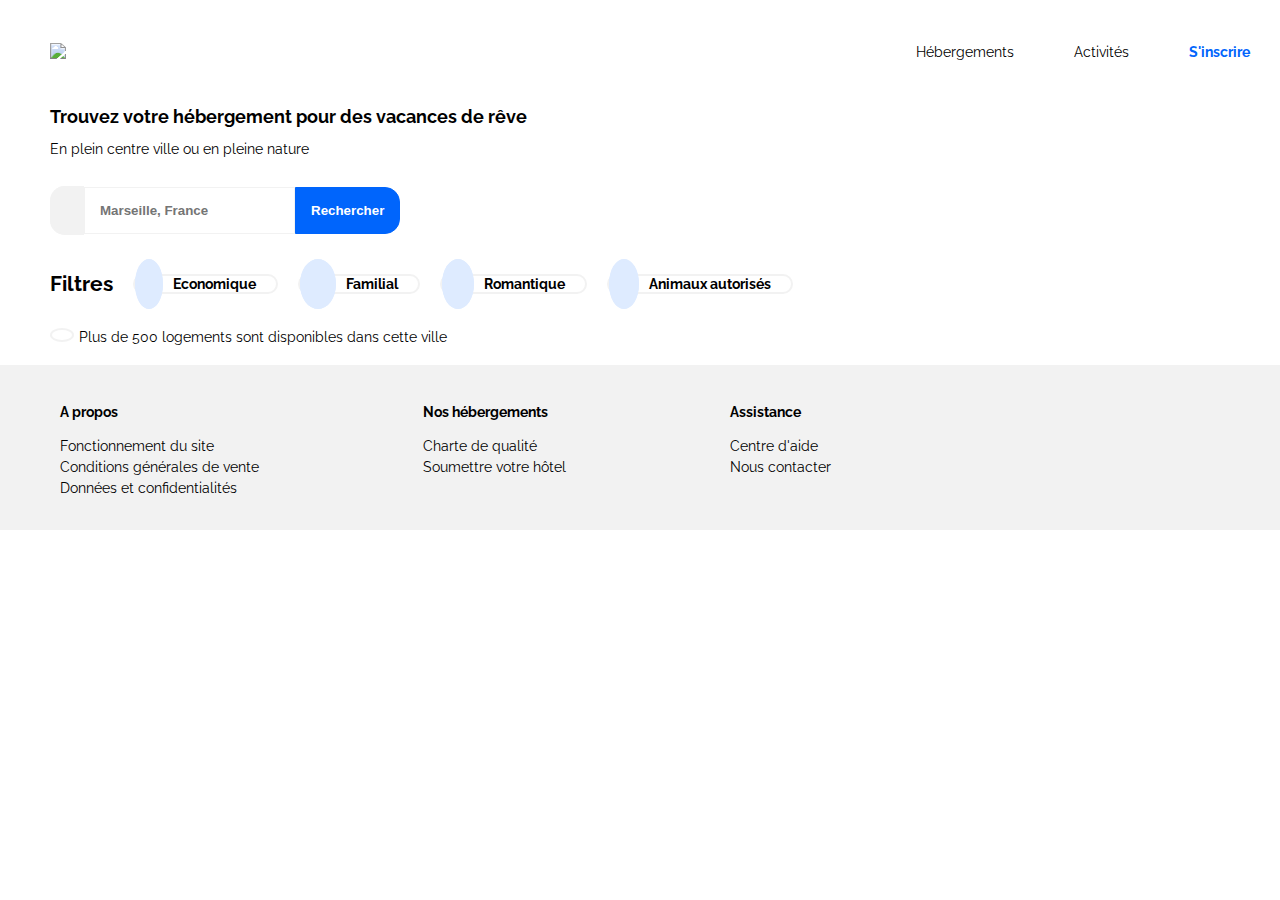
==== index.html @ f11d85f3 "Modification suite à mentorat" ====
<!DOCTYPE html>
<html lang="fr">
    <head>
        <meta charset="utf-8" />
        <link rel="stylesheet" href="./css/styles.css">
        <script src="https://kit.fontawesome.com/7399728304.js" crossorigin="anonymous"></script>
        <title>Reservia</title>
    </head>

    <body>
        <!---------- HEADER ----------->
        <header id="header">
            <!---------- Logo ---------->
            <div id="logo">
                <img src="images/logo/Reservia.svg" alt"logoReservia" title"Reservia"></img>
            </div>
            <!---------- Menu ---------->
                <nav id="menu">
                    <ul>
                        <li><a href="#hebergements">Hébergements</a></li>
                        <li><a href="#activites">Activités</a></li>
                    </ul>
                </nav>
            <!---------- Inscription ---------->
            <div id="inscription">
                <a href="#">S'inscrire</a>
            </div>
        </header>
        <!-------- Titre -------->
        <section class="titre">
            <h1>Trouvez votre hébergement pour des vacances de rêve</h1>
            <p>En plein centre ville ou en pleine nature</p>
            <!-------- Recherche -------->
            <form method="POST" action="#" id="recherche">
                <i class="fas fa-map-marker-alt"></i><input type="search" class="search" placeholder="Marseille, France"><button type="submit" class="buttonsearch">Rechercher</button><button type="submit" class="iconsearch"><i class="fas fa-search"></i></button>
            </form>
        </section>
        <section class="filtres">
            <h2>Filtres</h2>
            <div class="filtre-name"><a href="#"><i class="fas fa-money-bill-wave"></i>Economique</a></div>
            <div class="filtre-name"><a href="#"><i class="fas fa-child"></i>Familial</a></div>
            <div class="filtre-name"><a href="#"><i class="fas fa-heart"></i>Romantique</a></div>
            <div class="filtre-name"><a href="#"><i class="fas fa-dog"></i>Animaux autorisés</a></div>
            <!--
            <button type="submit" class="filtre-name"><i class="fas fa-money-bill-wave"></i>Economique</button>
            <button type="submit" class="filtre-name"><i class="fas fa-child"></i>Familial</button>
            <button type="submit" class="filtre-name"><i class="fas fa-heart"></i>Romantique</button>
            <button type="submit" class="filtre-name"><i class="fas fa-dog"></i>Animaux autorisés</button>
            -->
        </section>
        <section class="info">
            <p><i class="fas fa-info"></i>Plus de 500 logements sont disponibles dans cette ville</p>
        </section>
        <!---------- MAIN ----------->
        <main>
            <!--<section id="section-herbegements">
                <article class="hergements-marseille">
                    <h1>Hébergements à Marseille</h1>
            
                </article>
            </section>-->
        </main>
        <!---------- FOOTER ----------->
        <footer id="footer">
            <section class="basdepage">
                <h4>A propos</h4> 
                <ul>
                    <li>Fonctionnement du site</li>
                    <li>Conditions générales de vente</li>
                    <li>Données et confidentialités</li>
                </ul>
            </section>
            <section class="basdepage">
                <h4>Nos hébergements</h4>
                <ul>
                    <li>Charte de qualité</li>
                    <li>Soumettre votre hôtel</li>
                </ul>
            </section>
            <section class="basdepage">
                <h4>Assistance</h4>
                <ul>
                    <li>Centre d'aide</li>
                    <li>Nous contacter</li>
                </ul>
            </section>
        </footer>
        
    </body>
</html>
---- css/styles.css ----
/******** IMPORT CSS ********/
@import 'header.css'; 
@import 'footer.css';


/******** TITRE ********/
.titre{
    margin-left: 50px;
}
h1{
    font-size: 18px;
    font-weight: bold;
    padding: 0px; 
}
p{
    padding: 0px;
}

/******** RECHERCHE ********/
#recherche{
    align-items: baseline;
    margin-bottom: 20px;
    margin-top: 30px;
}
.fa-map-marker-alt{ /*Propriété Icons localisation*/
    color: black;
    background-color: #f2f2f2;
    padding: 15px;
    padding-top: 14px;
    border: 2px solid #f2f2f2;
    border-radius: 15px 0px 0px 15px;
}
.search{ /*Propiété zone de recherche*/
    font-weight: bold;
    color: black;
    padding: 15px;
    border: 1px solid #f2f2f2;
}
.buttonsearch{ /*Propriété du boutton rechecrcher*/
    color: white; 
    font-weight: bold;
    padding: 15px;
    background-color: #0065FC;
    border: 1px solid #0065FC;
    border-radius: 0px 15px 15px 0px;
}
.iconsearch{ /*Propriété du boutton de l'icon rechercher*/
    display: none;
    border-style: none;
    background-color: transparent;
}
.fa-search{ /*Propriété de l'icon rechercher*/
    color: white;
    padding: 15px;
    background-color: #0065FC;
    border: 1px solid #0065FC;
    border-radius: 15px
}

/******** FILTRES ********/
.filtres{
    margin-left: 50px;
    display: flex;
    justify-content: flex-start;
    align-content: space-between;
    align-items: center;
    flex-wrap: wrap;
}
h2{
    margin-right: 20px;
}

.filtres a{  
	text-decoration: none;
	color: black;
    font-weight: bold;
}

/* Propriété des filtres et icons*/
.filtre-name{ 
    padding-right: 20px;
    background-color: transparent;
    border: 2px solid #f2f2f2;
    border-radius: 30px;
    margin-right: 20px;
}

.fa-money-bill-wave{
    color: #0065FC;
    background-color: #DEEBFF;
    padding: 15px;
    padding-left: 12px;
    padding-right: 12px;
    margin-right: 10px;
    border: 2px solid #DEEBFF;
    border-radius: 50%;
}
.fa-child{
    color: #0065FC;
    background-color: #DEEBFF;
    padding: 15px;
    padding-left: 16px;
    padding-right: 16px;
    margin-right: 10px;
    border: 2px solid #DEEBFF;
    border-radius: 50%;
} 
.fa-heart{
    color: #0065FC;
    background-color: #DEEBFF;
    padding: 15px;
    padding-left: 14px;
    padding-right: 14px;
    margin-right: 10px;
    border: 2px solid #DEEBFF;
    border-radius: 50%;
}
.fa-dog{
    color: #0065FC;
    background-color: #DEEBFF;
    padding: 15px;
    padding-left: 13px;
    padding-right: 13px;
    margin-right: 10px;
    border: 2px solid #DEEBFF;
    border-radius: 50%;
}

.filtre-name:hover{ /*Effet au survol des filtres*/
    box-shadow: inset 200px 0 0 0 #f2f2f2;
    border: 2px solid #DEEBFF;
    transition: ease-out 0.4s;
    cursor: pointer;
}

/******** INFO ********/
.info{
    margin-left: 50px; 
    justify-content: flex-start;
}
.fa-info{
    color: #0065FC;
    padding: 5px;
    padding-left:10px;
    padding-right: 10px;
    margin-right: 5px;
    border: 2px solid #f2f2f2;
    border-radius: 50%;
    display: inline-block;
}






/******** RESPONSIVE *******/
@media screen and (max-width: 767px){ /*Ecran de mobile*/
    body{
        max-width: 100%;
    }
    /******** TITRE ********/
    .buttonsearch{
        display: none;
    }
    .iconsearch{
        display: inline-block;
        margin-left: -20px;
    }

    /******** FILTRE ********/
    .filtres li{
        margin-bottom: 10px;
    }
}

@media screen and (min-width: 768px) and (max-width: 959px){ /*Ecran de tablette*/
    body{
        max-width: 100%;
    }
    /******** TITRE ********/
    .buttonsearch{
        display: none;
    }
    .iconsearch{
        display: inline-block;
        margin-left: -20px;
    }

        /******** FILTRE ********/
        .filtre-name{
            margin-bottom: 10px;
        }
}

@media screen and (min-width: 960px) and (max-width: 1599px){ /*Ecran de tablette paysage & PC*/

}

@media screen and (min-width: 1599px){ /*Ecran PC large*/

}
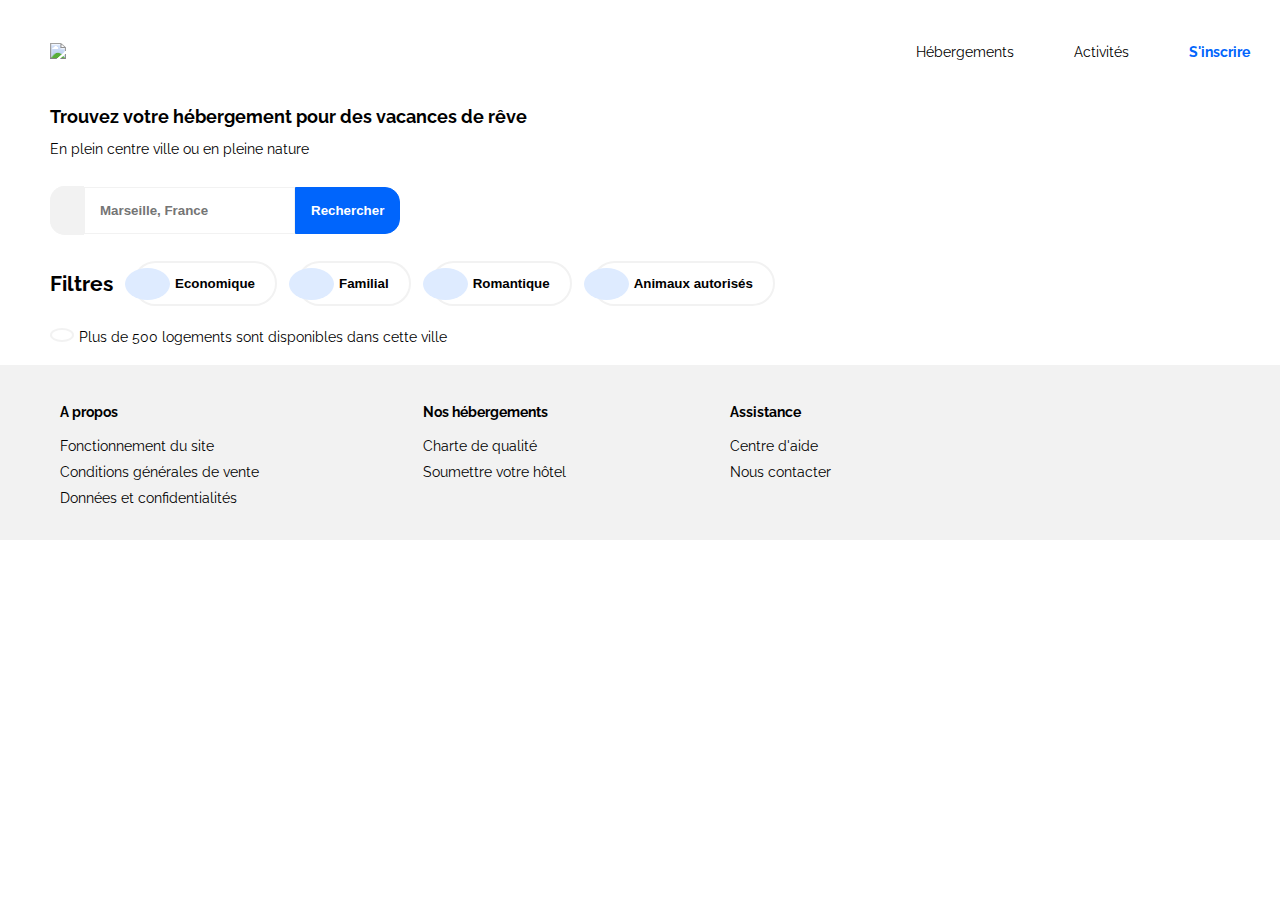
==== commit 5e968e8f: "Modification Sections Filtres et Footer" ====
--- a/index.html
+++ b/index.html
@@ -35,53 +35,56 @@
                 <i class="fas fa-map-marker-alt"></i><input type="search" class="search" placeholder="Marseille, France"><button type="submit" class="buttonsearch">Rechercher</button><button type="submit" class="iconsearch"><i class="fas fa-search"></i></button>
             </form>
         </section>
-        <section class="filtres">
+        <section id="filtres">
             <h2>Filtres</h2>
-            <div class="filtre-name"><a href="#"><i class="fas fa-money-bill-wave"></i>Economique</a></div>
-            <div class="filtre-name"><a href="#"><i class="fas fa-child"></i>Familial</a></div>
-            <div class="filtre-name"><a href="#"><i class="fas fa-heart"></i>Romantique</a></div>
-            <div class="filtre-name"><a href="#"><i class="fas fa-dog"></i>Animaux autorisés</a></div>
-            <!--
-            <button type="submit" class="filtre-name"><i class="fas fa-money-bill-wave"></i>Economique</button>
-            <button type="submit" class="filtre-name"><i class="fas fa-child"></i>Familial</button>
-            <button type="submit" class="filtre-name"><i class="fas fa-heart"></i>Romantique</button>
-            <button type="submit" class="filtre-name"><i class="fas fa-dog"></i>Animaux autorisés</button>
-            -->
+            <div class="filters">
+                <button type="submit" class="buttons">
+                    <i class="fas fa-money-bill-wave"></i>
+                    Economique
+                </button>
+                <button type="submit" class="buttons">
+                    <i class="fas fa-child"></i>
+                    Familial
+                </button>
+                <button type="submit" class="buttons">
+                    <i class="fas fa-heart"></i>
+                    Romantique
+                </button>
+                <button type="submit" class="buttons">
+                    <i class="fas fa-dog"></i>
+                    Animaux autorisés
+                </button>
+            </div>
         </section>
         <section class="info">
             <p><i class="fas fa-info"></i>Plus de 500 logements sont disponibles dans cette ville</p>
         </section>
         <!---------- MAIN ----------->
         <main>
-            <!--<section id="section-herbegements">
-                <article class="hergements-marseille">
-                    <h1>Hébergements à Marseille</h1>
-            
-                </article>
-            </section>-->
+      
         </main>
         <!---------- FOOTER ----------->
         <footer id="footer">
             <section class="basdepage">
                 <h4>A propos</h4> 
                 <ul>
-                    <li>Fonctionnement du site</li>
-                    <li>Conditions générales de vente</li>
-                    <li>Données et confidentialités</li>
+                     <li><a href="#">Fonctionnement du site</a></li>
+                    <li><a href="#">Conditions générales de vente</a></li>
+                    <li><a href="#">Données et confidentialités</a></li>
                 </ul>
             </section>
             <section class="basdepage">
                 <h4>Nos hébergements</h4>
                 <ul>
-                    <li>Charte de qualité</li>
-                    <li>Soumettre votre hôtel</li>
+                    <li><a href="#">Charte de qualité</a></li>
+                    <li><a href="#">Soumettre votre hôtel</a></li>
                 </ul>
             </section>
             <section class="basdepage">
                 <h4>Assistance</h4>
                 <ul>
-                    <li>Centre d'aide</li>
-                    <li>Nous contacter</li>
+                    <li><a href="#">Centre d'aide</a></li>
+                    <li><a href="#">Nous contacter</a></li>
                 </ul>
             </section>
         </footer>
--- a/css/styles.css
+++ b/css/styles.css
@@ -58,75 +58,53 @@
 }
 
 /******** FILTRES ********/
-.filtres{
+#filtres{ /*Mise en place de la Flexbox*/
     margin-left: 50px;
     display: flex;
-    justify-content: flex-start;
-    align-content: space-between;
+    flex-wrap: wrap;
     align-items: center;
-    flex-wrap: wrap;
 }
 h2{
     margin-right: 20px;
 }
-
-.filtres a{  
-	text-decoration: none;
-	color: black;
-    font-weight: bold;
+.filters{
+    display: flex;
+    flex-wrap: wrap;
+    align-items: center;
 }
 
 /* Propriété des filtres et icons*/
-.filtre-name{ 
+button {
+  text-decoration: none;
+  border: none;
+  background: transparent;
+  cursor: pointer;
+}
+.buttons{ 
+    display: flex;
+    align-items: center;
+    justify-content: space-between;
+    position: relative;
+    margin-right: 20px;
+    border: 2px solid #f2f2f2;
+    padding-left: 40px;
+    border-radius: 30px;
+    font-weight: bold;
+    height: 45px;
     padding-right: 20px;
-    background-color: transparent;
-    border: 2px solid #f2f2f2;
-    border-radius: 30px;
-    margin-right: 20px;
 }
-
-.fa-money-bill-wave{
+.filters i{
     color: #0065FC;
     background-color: #DEEBFF;
-    padding: 15px;
-    padding-left: 12px;
-    padding-right: 12px;
+    position: absolute;
+    width: 45px;
+    padding-top: 16px;
+    padding-bottom: 16px;
     margin-right: 10px;
-    border: 2px solid #DEEBFF;
+    left: -10px;
     border-radius: 50%;
 }
-.fa-child{
-    color: #0065FC;
-    background-color: #DEEBFF;
-    padding: 15px;
-    padding-left: 16px;
-    padding-right: 16px;
-    margin-right: 10px;
-    border: 2px solid #DEEBFF;
-    border-radius: 50%;
-} 
-.fa-heart{
-    color: #0065FC;
-    background-color: #DEEBFF;
-    padding: 15px;
-    padding-left: 14px;
-    padding-right: 14px;
-    margin-right: 10px;
-    border: 2px solid #DEEBFF;
-    border-radius: 50%;
-}
-.fa-dog{
-    color: #0065FC;
-    background-color: #DEEBFF;
-    padding: 15px;
-    padding-left: 13px;
-    padding-right: 13px;
-    margin-right: 10px;
-    border: 2px solid #DEEBFF;
-    border-radius: 50%;
-}
-
-.filtre-name:hover{ /*Effet au survol des filtres*/
+.buttons:hover{ /*Effet au survol des filtres*/
     box-shadow: inset 200px 0 0 0 #f2f2f2;
     border: 2px solid #DEEBFF;
     transition: ease-out 0.4s;
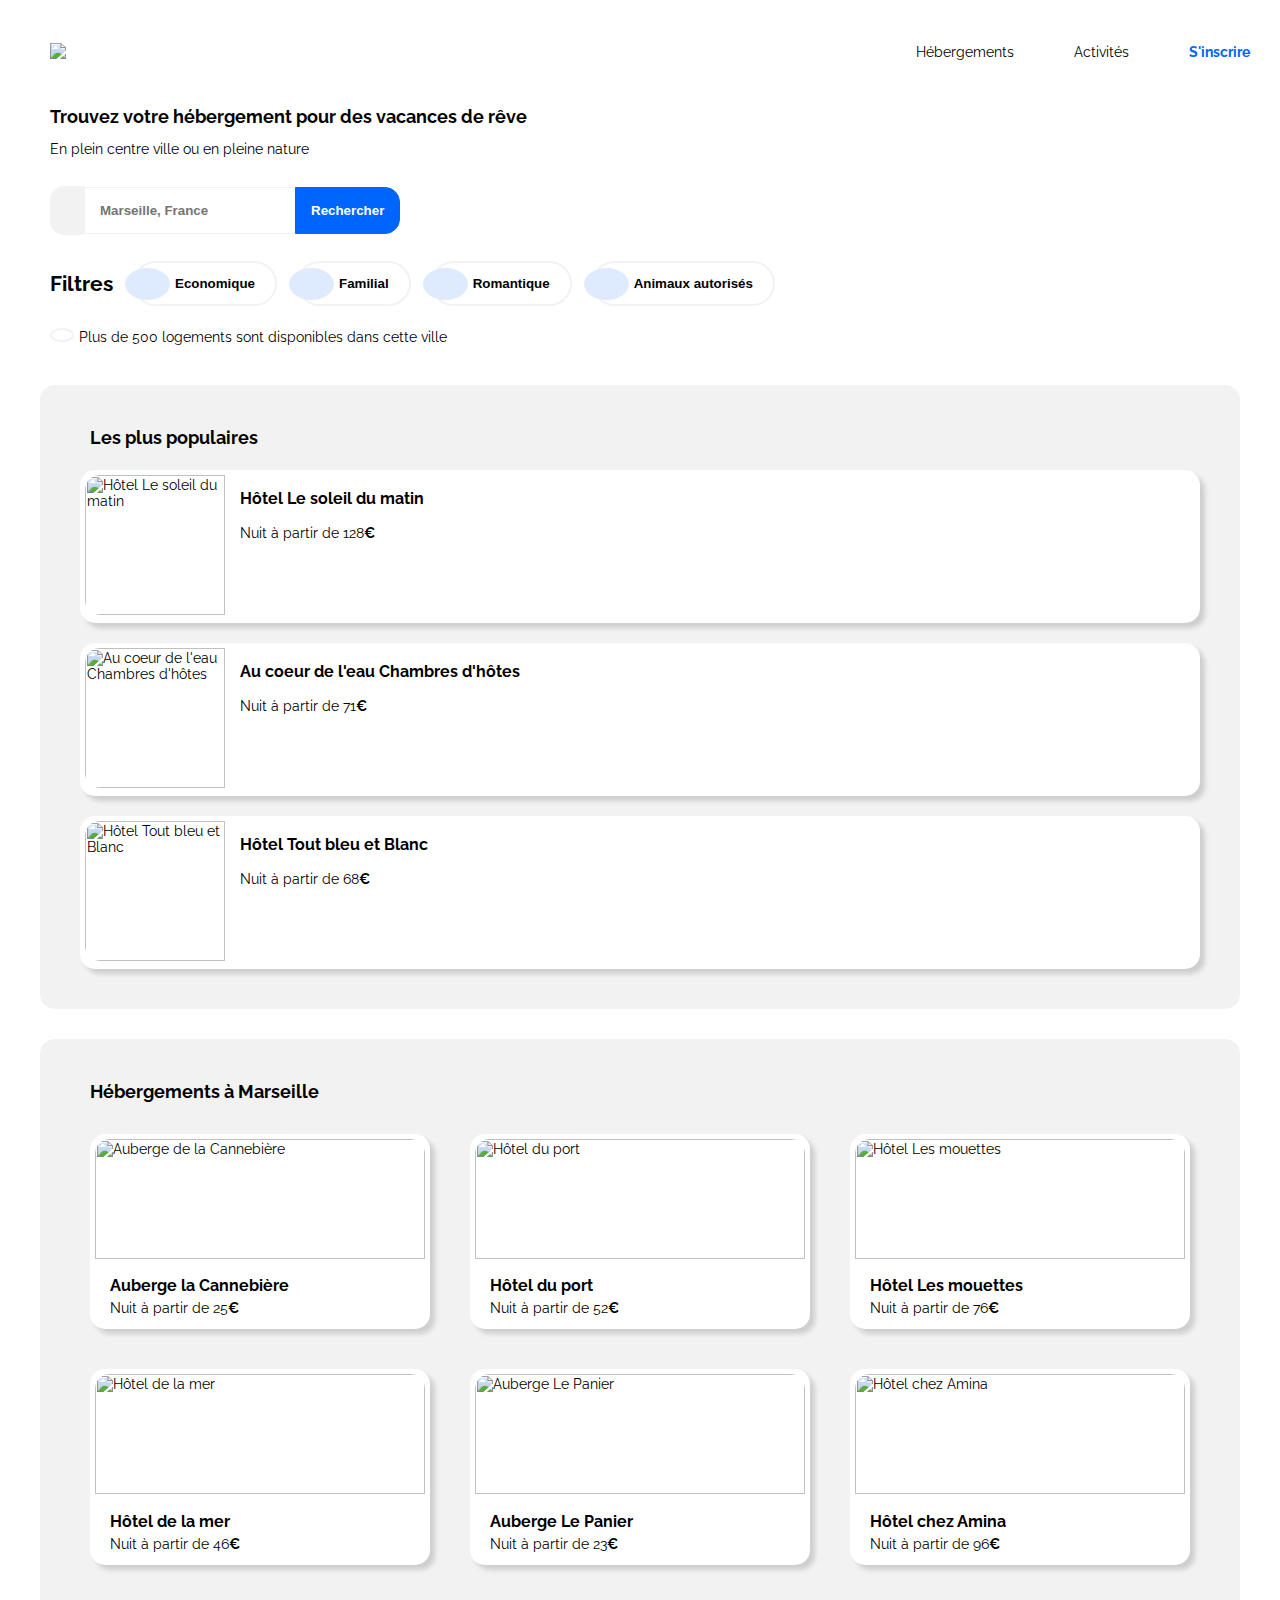
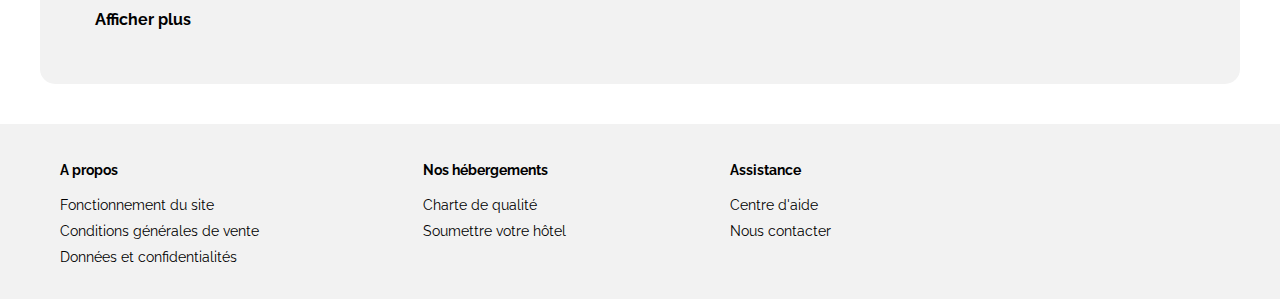
==== commit 7d79802d: "Modification Hebergement" ====
--- a/index.html
+++ b/index.html
@@ -61,7 +61,111 @@
         </section>
         <!---------- MAIN ----------->
         <main>
-      
+            <section id="hebergements">
+                <article class="hosting-marseille">
+                    <h1>Hébergements à Marseille</h1>
+                    <div class="hosting-block">
+                        <a href="#">
+                            <div class="img-hosting">
+                                <img src="./images/hebergements/3_medium/marcus-loke-WQJvWU_HZFo-unsplash.jpg" title="Auberge de la Cannebière"></img>
+                            </div>
+                            <div class="description-hosting">
+                                <h3>Auberge la Cannebière</h3>
+                                <p>Nuit à partir de 25<b>€</b></p>
+                                <p class="stars"><i class="fas fa-star"></i><i class="fas fa-star"></i><i class="fas fa-star"></i><i class="fas fa-star"></i><i class="fas fa-star grey"></i></p>
+                            </div>
+                        </a>
+                        <a href="#">
+                            <div class="img-hosting">
+                                <img src="./images/hebergements/3_medium/fred-kleber-gTbaxaVLvsg-unsplash.jpg" title="Hôtel du port"></img>
+                            </div>
+                            <div class="description-hosting">
+                                <h3>Hôtel du port</h3>
+                                <p>Nuit à partir de 52<b>€</b></p>
+                                <p class="stars"><i class="fas fa-star"></i><i class="fas fa-star"></i><i class="fas fa-star"></i><i class="fas fa-star"></i><i class="fas fa-star"></i></p>
+                            </div>
+                        </a>
+                        <a href="#">
+                            <div class="img-hosting">
+                                <img src="./images/hebergements/3_medium/reisetopia-B8WIgxA_PFU-unsplash.jpg" title="Hôtel Les mouettes"></img>
+                            </div>
+                            <div class="description-hosting">
+                                <h3>Hôtel Les mouettes</h3>
+                                <p>Nuit à partir de 76<b>€</b></p>
+                                <p class="stars"><i class="fas fa-star"></i><i class="fas fa-star"></i><i class="fas fa-star"></i><i class="fas fa-star"></i><i class="fas fa-star grey"></i></p></p>
+                            </div>
+                        </a>
+                    <!--</div>    
+                    <div class="hosting-line">-->   
+                        <a href="#">
+                            <div class="img-hosting">
+                                <img src="./images/hebergements/3_medium/annie-spratt-Eg1qcIitAuA-unsplash.jpg" title="Hôtel de la mer"></img>
+                            </div>
+                            <div class="description-hosting">
+                                <h3>Hôtel de la mer</h3>
+                                <p>Nuit à partir de 46<b>€</b></p>
+                                <p class="stars"><i class="fas fa-star"></i><i class="fas fa-star"></i><i class="fas fa-star"></i><i class="fas fa-star grey"></i><i class="fas fa-star grey"></i></p></p>
+                            </div>
+                        </a>
+                        <a href="#">
+                            <div class="img-hosting">
+                                <img src="./images/hebergements/3_medium/nicate-lee-kT-ZyaiwBe0-unsplash.jpg" title="Auberge Le Panier"></img>
+                            </div>
+                            <div class="description-hosting">
+                                <h3>Auberge Le Panier</h3>
+                                <p>Nuit à partir de 23<b>€</b></p>
+                                <p class="stars"><i class="fas fa-star"></i><i class="fas fa-star"></i><i class="fas fa-star"></i><i class="fas fa-star"></i><i class="fas fa-star grey"></i></p></p>
+                            </div>
+                        </a>
+                        <a href="#">
+                            <div class="img-hosting">
+                                <img src="./images/hebergements/3_medium/febrian-zakaria-M6S1WvfW68A-unsplash.jpg" title="Hôtel chez Amina"></img>
+                            </div>
+                            <div class="description-hosting">
+                                <h3>Hôtel chez Amina</h3>
+                                <p>Nuit à partir de 96<b>€</b></p>
+                                <p class="stars"><i class="fas fa-star"></i><i class="fas fa-star"></i><i class="fas fa-star"></i><i class="fas fa-star"></i><i class="fas fa-star"></i></p></p>
+                            </div>
+                        </a>
+                    </div>
+                    <a href="#hebergements" class="show-more">Afficher plus</a>
+                </article>
+                <aside class="popular-hosting">
+                    <h1>Les plus populaires<i class="fas fa-chart-line"></i></h1>
+                    <div class="hosting-pop">
+                        <a href="#">
+                            <div class="img-hosting-pop">
+                                <img src="./images/hebergements/3_medium/emile-guillemot-Bj_rcSC5XfE-unsplash.jpg" title="Hôtel Le soleil du matin"></img>
+                            </div>
+                            <div class="description-hosting">
+                                <h3>Hôtel Le soleil du matin</h3>
+                                <p class="price">Nuit à partir de 128<b>€</b></p>
+                                <p class="stars space"><i class="fas fa-star"></i><i class="fas fa-star"></i><i class="fas fa-star"></i><i class="fas fa-star"></i><i class="fas fa-star"></i></p>
+                            </div>
+                        </a>
+                        <a href="#">
+                            <div class="img-hosting-pop">
+                                <img src="./images/hebergements/3_medium/aw-creative-VGs8z60yT2c-unsplash.jpg" title="Au coeur de l'eau Chambres d'hôtes"></img>
+                            </div>
+                            <div class="description-hosting">
+                                <h3>Au coeur de l'eau Chambres d'hôtes</h3>
+                                <p class="price">Nuit à partir de 71<b>€</b></p>
+                                <p class="stars space"><i class="fas fa-star"></i><i class="fas fa-star"></i><i class="fas fa-star"></i><i class="fas fa-star"></i><i class="fas fa-star grey"></i></p>
+                            </div>
+                        </a>
+                        <a href="#">
+                            <div class="img-hosting-pop">
+                                <img src="./images/hebergements/3_medium/febrian-zakaria-sjvU0THccQA-unsplash.jpg" title="Hôtel Tout bleu et Blanc"></img>
+                            </div>
+                            <div class="description-hosting">
+                                <h3>Hôtel Tout bleu et Blanc</h3>
+                                <p class="price">Nuit à partir de 68<b>€</b></p>
+                                <p class="stars space"><i class="fas fa-star"></i><i class="fas fa-star"></i><i class="fas fa-star"></i><i class="fas fa-star"></i><i class="fas fa-star grey"></i></p>
+                            </div>
+                        </a>                        
+                    </div>
+                </aside>
+            </section>
         </main>
         <!---------- FOOTER ----------->
         <footer id="footer">
--- a/css/styles.css
+++ b/css/styles.css
@@ -127,7 +127,120 @@
     display: inline-block;
 }
 
-
+/******** MAIN ********/
+
+/******** HEBERGEMENTS ********/
+#hebergements{
+    display: flex;
+    margin: 40px;
+}
+#hebergements h1{
+    margin-left: 20px;
+}
+#hebergements .show-more{
+    padding: 25px;
+    font-weight: bold;
+    font-size: 16px;
+}
+h3{
+    margin-bottom: 5px;
+}
+
+/******** ARTICLE HERBERGEMENTS ********/
+.hosting-marseille{
+    background-color: #f2f2f2;
+    border-radius: 15px;
+    padding: 30px;
+    margin-right: 30px;
+    display: flex;
+    flex-direction: column;
+    flex: 65%;
+
+}
+.hosting-block{
+    display: flex;
+    flex-wrap: wrap;
+}
+.hosting-block a{
+    flex: 1 25%;
+    background-color: white;
+    border-radius: 15px;
+    box-shadow: 5px 5px 5px 0px rgba(0, 0, 0, 0.15);
+    margin: 20px;
+    padding: 5px;
+}
+.img-hosting img{
+    width: 100%;
+    height: 120px;
+    object-fit: cover;
+    border-radius: 15px 15px 0px 0px;
+}
+.hosting-marseille p{
+    margin-top: 8px;
+    margin-bottom: 8px;
+}
+
+/******** ASIDE HERBERGEMENTS ********/
+.fa-chart-line{
+    position: absolute;
+    right: 4%;
+    font-size: 20px;
+}
+.popular-hosting{
+    background-color: #f2f2f2;
+    border-radius: 15px;
+    padding: 30px;
+    flex: 25%;
+}
+.hosting-pop{
+    display: flex;
+    flex-direction: column;
+    justify-content:space-around;
+}
+.hosting-pop a{
+    display: flex;
+    /*height: 140px;*/
+    background-color: white;
+    border-radius: 15px;
+    box-shadow: 5px 5px 5px 0px rgba(0, 0, 0, 0.15);
+    margin: 10px;
+    padding: 5px;
+}
+.img-hosting-pop img{
+    width: 140px;
+    height: 140px;
+    border-radius: 15px 0px 0px 15px;
+    object-fit: cover;
+}
+
+/******** DESCRIPTION HEBERGEMENTS ********/
+.description-hosting{
+    line-height:  15px;
+    margin-left: 15px;
+}
+.hosting-marseille .description-hosting{
+    margin-bottom: 5px;
+}
+.popular-hosting .description-hosting{
+    display: flex;
+    flex-direction: column;
+    justify-content: space-between;
+}
+.price{
+    margin-top: 0px;
+    margin-bottom: 35px;
+}
+.space{
+    position: relative;
+}
+
+/******** ETOILES ********/
+.stars{
+    color: #0065FC;
+}
+.grey{
+    color: #f2f2f2;
+}
 
 
 
@@ -150,6 +263,17 @@
     .filtres li{
         margin-bottom: 10px;
     }
+     /******** HERBERGEMENTS ********/
+     #hebergements{
+        display: flex;
+        flex-direction: column-reverse;
+    }
+    .hosting-marseille{
+        margin-right: 0px;
+    }
+    .popular-hosting{
+        margin-bottom: 30px;
+    }
 }
 
 @media screen and (min-width: 768px) and (max-width: 959px){ /*Ecran de tablette*/
@@ -165,14 +289,35 @@
         margin-left: -20px;
     }
 
-        /******** FILTRE ********/
-        .filtre-name{
-            margin-bottom: 10px;
-        }
+    /******** FILTRE ********/
+    .filtre-name{
+        margin-bottom: 10px;
+    }
+    /******** HERBERGEMENTS ********/
+    #hebergements{
+        display: flex;
+        flex-direction: column-reverse;
+    }
+    .hosting-marseille{
+        margin-right: 0px;
+    }
+    .popular-hosting{
+        margin-bottom: 30px;
+    }
 }
 
 @media screen and (min-width: 960px) and (max-width: 1599px){ /*Ecran de tablette paysage & PC*/
-
+    /******** HERBERGEMENTS ********/
+    #hebergements{
+        display: flex;
+        flex-direction: column-reverse;
+    }
+    .hosting-marseille{
+        margin-right: 0px;
+    }
+    .popular-hosting{
+        margin-bottom: 30px;
+    }
 }
 
 @media screen and (min-width: 1599px){ /*Ecran PC large*/
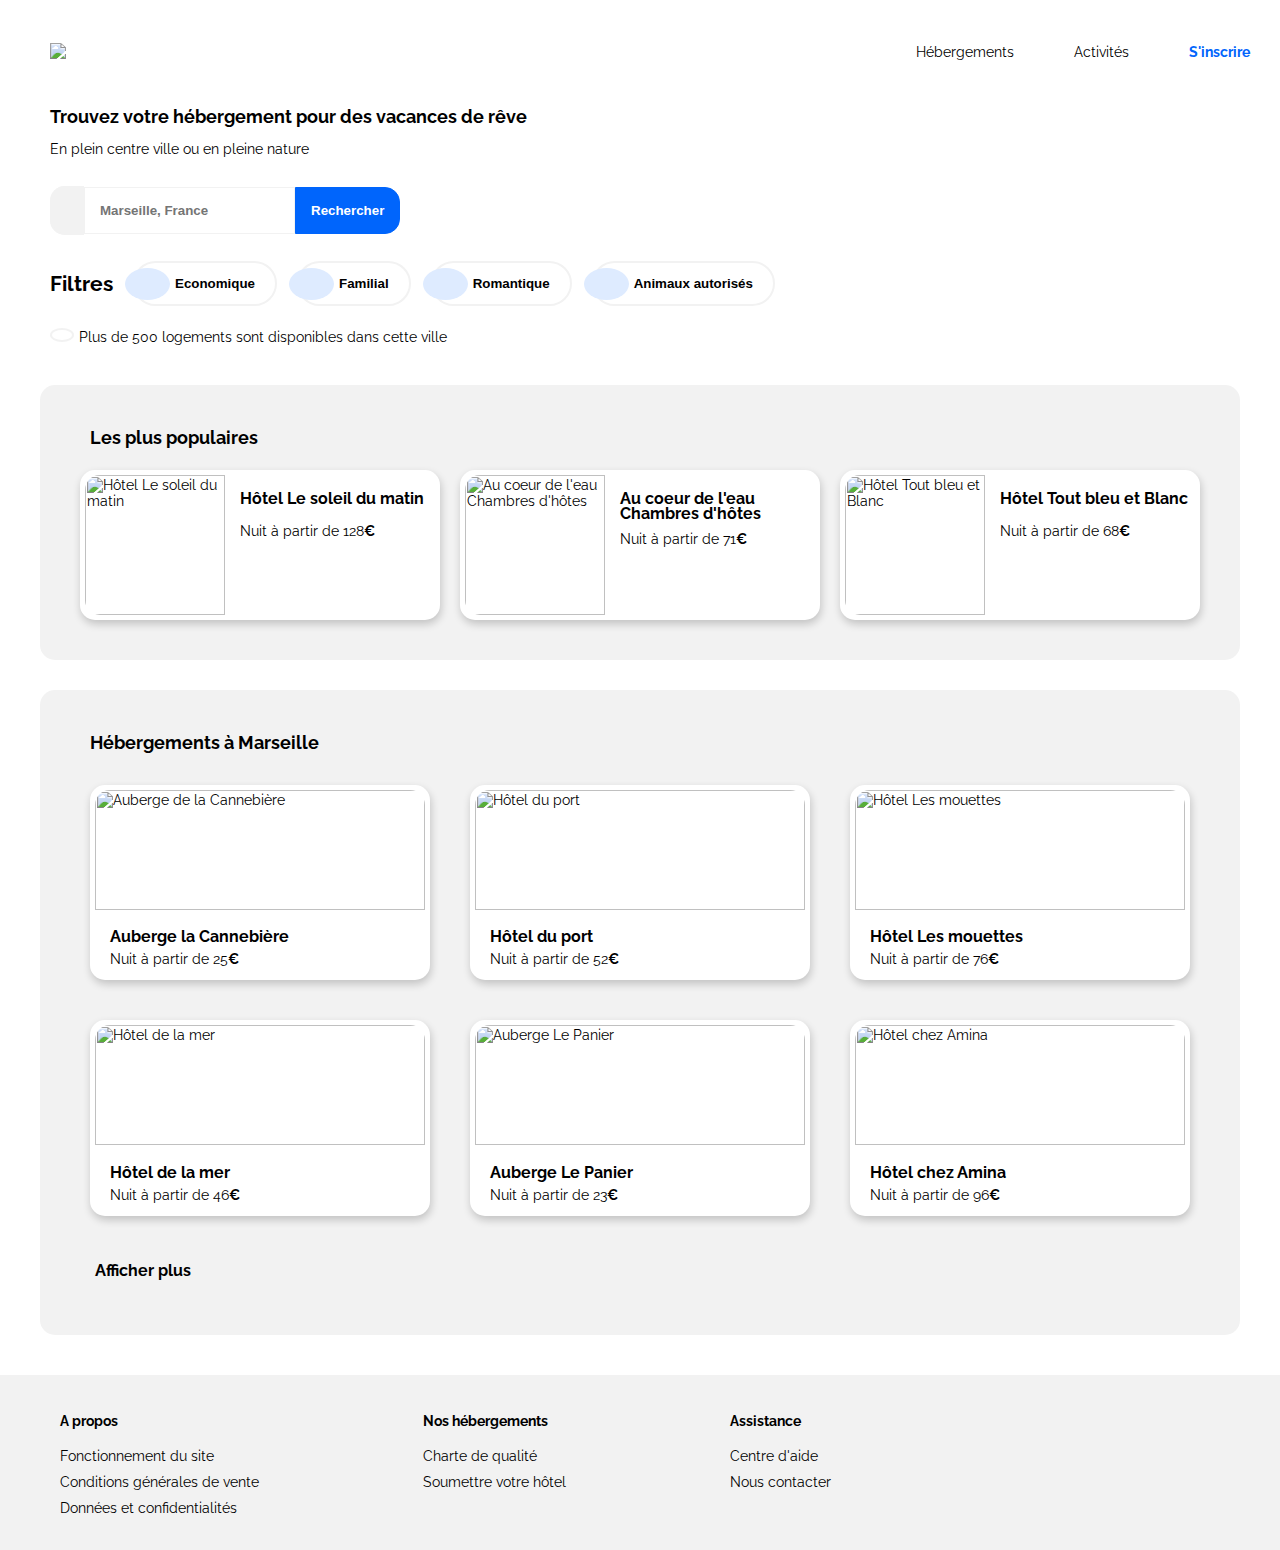
==== commit 9e8b3740: "Modification head" ====
--- a/index.html
+++ b/index.html
@@ -2,6 +2,8 @@
 <html lang="fr">
     <head>
         <meta charset="utf-8" />
+        <meta http-equiv="X-UA-Compatible" content="IE=edge">
+        <meta name="viewport" content="width=device-width, initial-scale=1.0">
         <link rel="stylesheet" href="./css/styles.css">
         <script src="https://kit.fontawesome.com/7399728304.js" crossorigin="anonymous"></script>
         <title>Reservia</title>
@@ -26,6 +28,7 @@
                 <a href="#">S'inscrire</a>
             </div>
         </header>
+        <!-------- En-tête -------->
         <!-------- Titre -------->
         <section class="titre">
             <h1>Trouvez votre hébergement pour des vacances de rêve</h1>
@@ -35,6 +38,7 @@
                 <i class="fas fa-map-marker-alt"></i><input type="search" class="search" placeholder="Marseille, France"><button type="submit" class="buttonsearch">Rechercher</button><button type="submit" class="iconsearch"><i class="fas fa-search"></i></button>
             </form>
         </section>
+        <!-------- Filtres ------->
         <section id="filtres">
             <h2>Filtres</h2>
             <div class="filters">
@@ -61,6 +65,7 @@
         </section>
         <!---------- MAIN ----------->
         <main>
+            <!-------- Herbergements -------->
             <section id="hebergements">
                 <article class="hosting-marseille">
                     <h1>Hébergements à Marseille</h1>
@@ -94,9 +99,7 @@
                                 <p>Nuit à partir de 76<b>€</b></p>
                                 <p class="stars"><i class="fas fa-star"></i><i class="fas fa-star"></i><i class="fas fa-star"></i><i class="fas fa-star"></i><i class="fas fa-star grey"></i></p></p>
                             </div>
-                        </a>
-                    <!--</div>    
-                    <div class="hosting-line">-->   
+                        </a>  
                         <a href="#">
                             <div class="img-hosting">
                                 <img src="./images/hebergements/3_medium/annie-spratt-Eg1qcIitAuA-unsplash.jpg" title="Hôtel de la mer"></img>
@@ -130,8 +133,12 @@
                     </div>
                     <a href="#hebergements" class="show-more">Afficher plus</a>
                 </article>
+                <!-------- Aside Hébergements -------->
                 <aside class="popular-hosting">
-                    <h1>Les plus populaires<i class="fas fa-chart-line"></i></h1>
+                    <div class="title-pop">
+                        <h1>Les plus populaires</h1>
+                        <i class="fas fa-chart-line"></i>
+                    </div>
                     <div class="hosting-pop">
                         <a href="#">
                             <div class="img-hosting-pop">
@@ -166,7 +173,61 @@
                     </div>
                 </aside>
             </section>
+            <!-------- Activités -------->
+            <!-------- Activités -------->
+     <!---       <section id="activites">
+                <article class="activities-marseille">
+                    <h1>Activités à Marseille</h1>
+                    <div class="activities-block">
+                        <div class="big-block">
+                            <a href="#activites">
+                                <figure>
+                                    <img src="./images/activites/3_medium/reno-laithienne-QUgJhdY5Fyk-unsplash.jpg" title="Vieux Port">
+                                    <figcaption><h3>Vieux Port</h3></figcaption>
+                                </figure>     
+                            </a>
+                        </div>
+                        <div class="little-block" >
+                            <a  class="little1" href="#activites">
+                                <figure>
+                                    <img src="./images/activites/3_medium/paul-hermann-QFTrLdQIRhI-unsplash.jpg" title="Fort de Pomègues">
+                                    <figcaption><h3>Fort de Pomègues</h3></figcaption>
+                                </figure>     
+                            </a>
+                            <a class="little2" href="#activites">
+                                <figure>
+                                    <img src="./images/activites/3_medium/kevin-hikari-rV_Qd1l-VXg-unsplash.jpg" title="Îles du Frioul">
+                                    <figcaption><h3>Îles du Frioul</h3></figcaption>
+                                </figure>     
+                            </a>
+                        </div>
+                        <div class="big-block">
+                            <a href="#activites">
+                                <figure>
+                                    <img src="./images/activites/3_medium/kilyan-sockalingum-NR8-cBCN3aI-unsplash.jpg" title="Parc National des Calanques">
+                                    <figcaption><h3>Parc National des Calanques</h3></figcaption>
+                                </figure>     
+                            </a>
+                        </div>
+                        <div class="little-block">
+                            <a class="little3" href="#activites">
+                                <figure>
+                                    <img src="./images/activites/3_medium/florian-wehde-xW9e8gdotxI-unsplash.jpg" title="Notre-Dame-de-la-Garde">
+                                    <figcaption><h3>Notre-Dame-de-la-Garde</h3></figcaption>
+                                </figure>     
+                            </a>
+                            <a class="little3" href="#activites">
+                                <figure>
+                                    <img src="./images/activites/3_medium/lena-paulin-wH2-EJoDcV0-unsplash.jpg" title="Parc Longchamps">
+                                    <figcaption><h3>Parc Longchamps</h3></figcaption>
+                                </figure>     
+                            </a>
+                        </div>
+                    </div>
+                </article> 
+            </section>    -->
         </main>
+
         <!---------- FOOTER ----------->
         <footer id="footer">
             <section class="basdepage">
--- a/css/styles.css
+++ b/css/styles.css
@@ -2,6 +2,19 @@
 @import 'header.css'; 
 @import 'footer.css';
 
+/******** FONT ********/
+@import url('https://fonts.googleapis.com/css2?family=Raleway&display=swap');
+
+/******** BODY ********/
+body{
+    margin: 0px;
+    padding: 0px;
+    max-width: 100%;
+    font-family: 'Raleway', sans-serif;
+    font-size: 14px;
+}
+
+/******************** EN-TÊTE *********************/
 
 /******** TITRE ********/
 .titre{
@@ -14,6 +27,10 @@
 }
 p{
     padding: 0px;
+}
+a{
+    text-decoration: none;
+    color: black;
 }
 
 /******** RECHERCHE ********/
@@ -127,20 +144,15 @@
     display: inline-block;
 }
 
-/******** MAIN ********/
-
-/******** HEBERGEMENTS ********/
+/******************** MAIN *********************/
+
+/******************** HEBERGEMENTS *******************/
 #hebergements{
     display: flex;
     margin: 40px;
 }
 #hebergements h1{
     margin-left: 20px;
-}
-#hebergements .show-more{
-    padding: 25px;
-    font-weight: bold;
-    font-size: 16px;
 }
 h3{
     margin-bottom: 5px;
@@ -155,7 +167,6 @@
     display: flex;
     flex-direction: column;
     flex: 65%;
-
 }
 .hosting-block{
     display: flex;
@@ -165,7 +176,7 @@
     flex: 1 25%;
     background-color: white;
     border-radius: 15px;
-    box-shadow: 5px 5px 5px 0px rgba(0, 0, 0, 0.15);
+    box-shadow: 1px 4px 8px 0px rgba(0, 0, 0, 0.2);
     margin: 20px;
     padding: 5px;
 }
@@ -180,18 +191,32 @@
     margin-bottom: 8px;
 }
 
+/******** AFFICHER PLUS *********/
+#hebergements .show-more{
+    padding: 25px;
+    font-weight: bold;
+    font-size: 16px;
+}
+
 /******** ASIDE HERBERGEMENTS ********/
-.fa-chart-line{
-    position: absolute;
-    right: 4%;
-    font-size: 20px;
-}
 .popular-hosting{
     background-color: #f2f2f2;
     border-radius: 15px;
     padding: 30px;
     flex: 25%;
-}
+
+/******** TITRE ASIDE ********/
+}
+.title-pop{
+    display: flex;
+    align-items: center;
+    justify-content: space-between;
+}
+.fa-chart-line{
+    font-size: 20px;
+}
+
+/******** CORPS ASIDE ********/
 .hosting-pop{
     display: flex;
     flex-direction: column;
@@ -199,10 +224,10 @@
 }
 .hosting-pop a{
     display: flex;
-    /*height: 140px;*/
+    height: 140px;
     background-color: white;
     border-radius: 15px;
-    box-shadow: 5px 5px 5px 0px rgba(0, 0, 0, 0.15);
+    box-shadow: 1px 4px 8px 0px rgba(0, 0, 0, 0.2);
     margin: 10px;
     padding: 5px;
 }
@@ -230,9 +255,7 @@
     margin-top: 0px;
     margin-bottom: 35px;
 }
-.space{
-    position: relative;
-}
+
 
 /******** ETOILES ********/
 .stars{
@@ -242,11 +265,67 @@
     color: #f2f2f2;
 }
 
-
-
-
-/******** RESPONSIVE *******/
-@media screen and (max-width: 767px){ /*Ecran de mobile*/
+/******************** ACTIVITES ********************/
+#activites{
+    margin: 40px;
+}
+.activities-marseille{
+    display: flex;
+    flex-direction: column;
+}
+.activities-block{
+    display: flex;
+    height: 540px;
+}
+.activities-block a{
+    display: flex;
+}
+.activities-block img{
+    border-radius: 15px 15px 0px 0px;
+}
+.activities-block figcaption{
+    margin-left: 20px;
+    height: 12%;
+}
+.activities-block h3{
+    margin: 20px 0px 20px 0px;
+}
+.big-block{
+    display: flex;
+    flex: 25%;
+}
+.big-block figure{
+    border-radius: 15px;
+    box-shadow: 1px 4px 8px 0px rgba(0, 0, 0, 0.2);
+}
+.big-block img{
+    width: 100%;
+    height: 88%;
+    object-fit: cover;
+}
+.little-block{
+    display: flex;
+    flex: 25%;
+    flex-direction: column;
+    justify-content: space-between;
+}
+.little-block figure{
+    border-radius: 15px;
+    box-shadow: 1px 4px 8px 0px rgba(0, 0, 0, 0.2);
+}
+.little-block img{
+    width: 100%;
+    object-fit: cover;
+}
+
+
+
+
+
+/******************** RESPONSIVE *********************/
+
+/******** MOBILE ********/
+@media screen and (max-width: 767px){
     body{
         max-width: 100%;
     }
@@ -263,63 +342,112 @@
     .filtres li{
         margin-bottom: 10px;
     }
-     /******** HERBERGEMENTS ********/
-     #hebergements{
-        display: flex;
-        flex-direction: column-reverse;
-    }
-    .hosting-marseille{
-        margin-right: 0px;
-    }
-    .popular-hosting{
-        margin-bottom: 30px;
-    }
-}
-
-@media screen and (min-width: 768px) and (max-width: 959px){ /*Ecran de tablette*/
-    body{
-        max-width: 100%;
-    }
-    /******** TITRE ********/
-    .buttonsearch{
-        display: none;
-    }
-    .iconsearch{
-        display: inline-block;
-        margin-left: -20px;
-    }
-
-    /******** FILTRE ********/
-    .filtre-name{
-        margin-bottom: 10px;
-    }
+
     /******** HERBERGEMENTS ********/
     #hebergements{
         display: flex;
         flex-direction: column-reverse;
-    }
+        margin: 0px;
+        margin-top: 30px;
+    }
+
+    /******** ASIDE HEBERGEMENTS *********/
+    .popular-hosting{
+        border-radius: 0px;
+        padding: 15px;
+        padding-bottom: 30px;
+    }
+
+    /******** ARTICLE HEBERGEMENTS *********/
     .hosting-marseille{
         margin-right: 0px;
-    }
-    .popular-hosting{
-        margin-bottom: 30px;
-    }
-}
-
-@media screen and (min-width: 960px) and (max-width: 1599px){ /*Ecran de tablette paysage & PC*/
+        border-radius: 0px;
+        background-color: white;
+        padding: 15px;
+    }
+    .hosting-block{
+        flex-direction: column;
+    }
+    .hosting-block a{
+        margin: 10px;
+    }
+}
+
+/******** TABLETTE ********/
+@media screen and (min-width: 768px) and (max-width: 1124px){ 
+    body{
+        max-width: 100%;
+    }
+    /******** TITRE ********/
+    .buttonsearch{
+        display: none;
+    }
+    .iconsearch{
+        display: inline-block;
+        margin-left: -20px;
+    }
+
+    /******** FILTRE ********/
+    .filtres li{
+        margin-bottom: 10px;
+    }
+
     /******** HERBERGEMENTS ********/
     #hebergements{
         display: flex;
         flex-direction: column-reverse;
-    }
+        margin: 0px;
+        margin-top: 30px;
+    }
+
+    /******** ASIDE HEBERGEMENTS *********/
+    .popular-hosting{
+        border-radius: 0px;
+        padding: 15px;
+        padding-bottom: 30px;
+    }
+
+    /******** ARTICLE HEBERGEMENTS *********/
     .hosting-marseille{
         margin-right: 0px;
+        border-radius: 0px;
+        background-color: white;
+        padding: 15px;
+    }
+    .hosting-block a{
+        margin: 10px;
+        flex: 1 40%;
+    }
+}
+
+/*TABLETTE PAYSAGE & PC ********/
+@media screen and (min-width: 1125px) and (max-width: 1599px){
+    /******** HERBERGEMENTS ********/
+    #hebergements{
+        display: flex;
+        flex-direction: column-reverse;
+    }
+    .hosting-marseille{
+        margin-right: 0px;
     }
     .popular-hosting{
         margin-bottom: 30px;
     }
-}
-
-@media screen and (min-width: 1599px){ /*Ecran PC large*/
+    .hosting-pop {
+        flex-direction: row;
+        flex-wrap: wrap;
+        justify-content: center;
+    }
+    .hosting-pop a{
+        flex: 1 30%;
+    }
+    .space{
+        position: relative;
+        top: 4%;
+    }
+}
+
+/******** PC LARGE ********/
+@media screen and (min-width: 1599px){ 
 
 }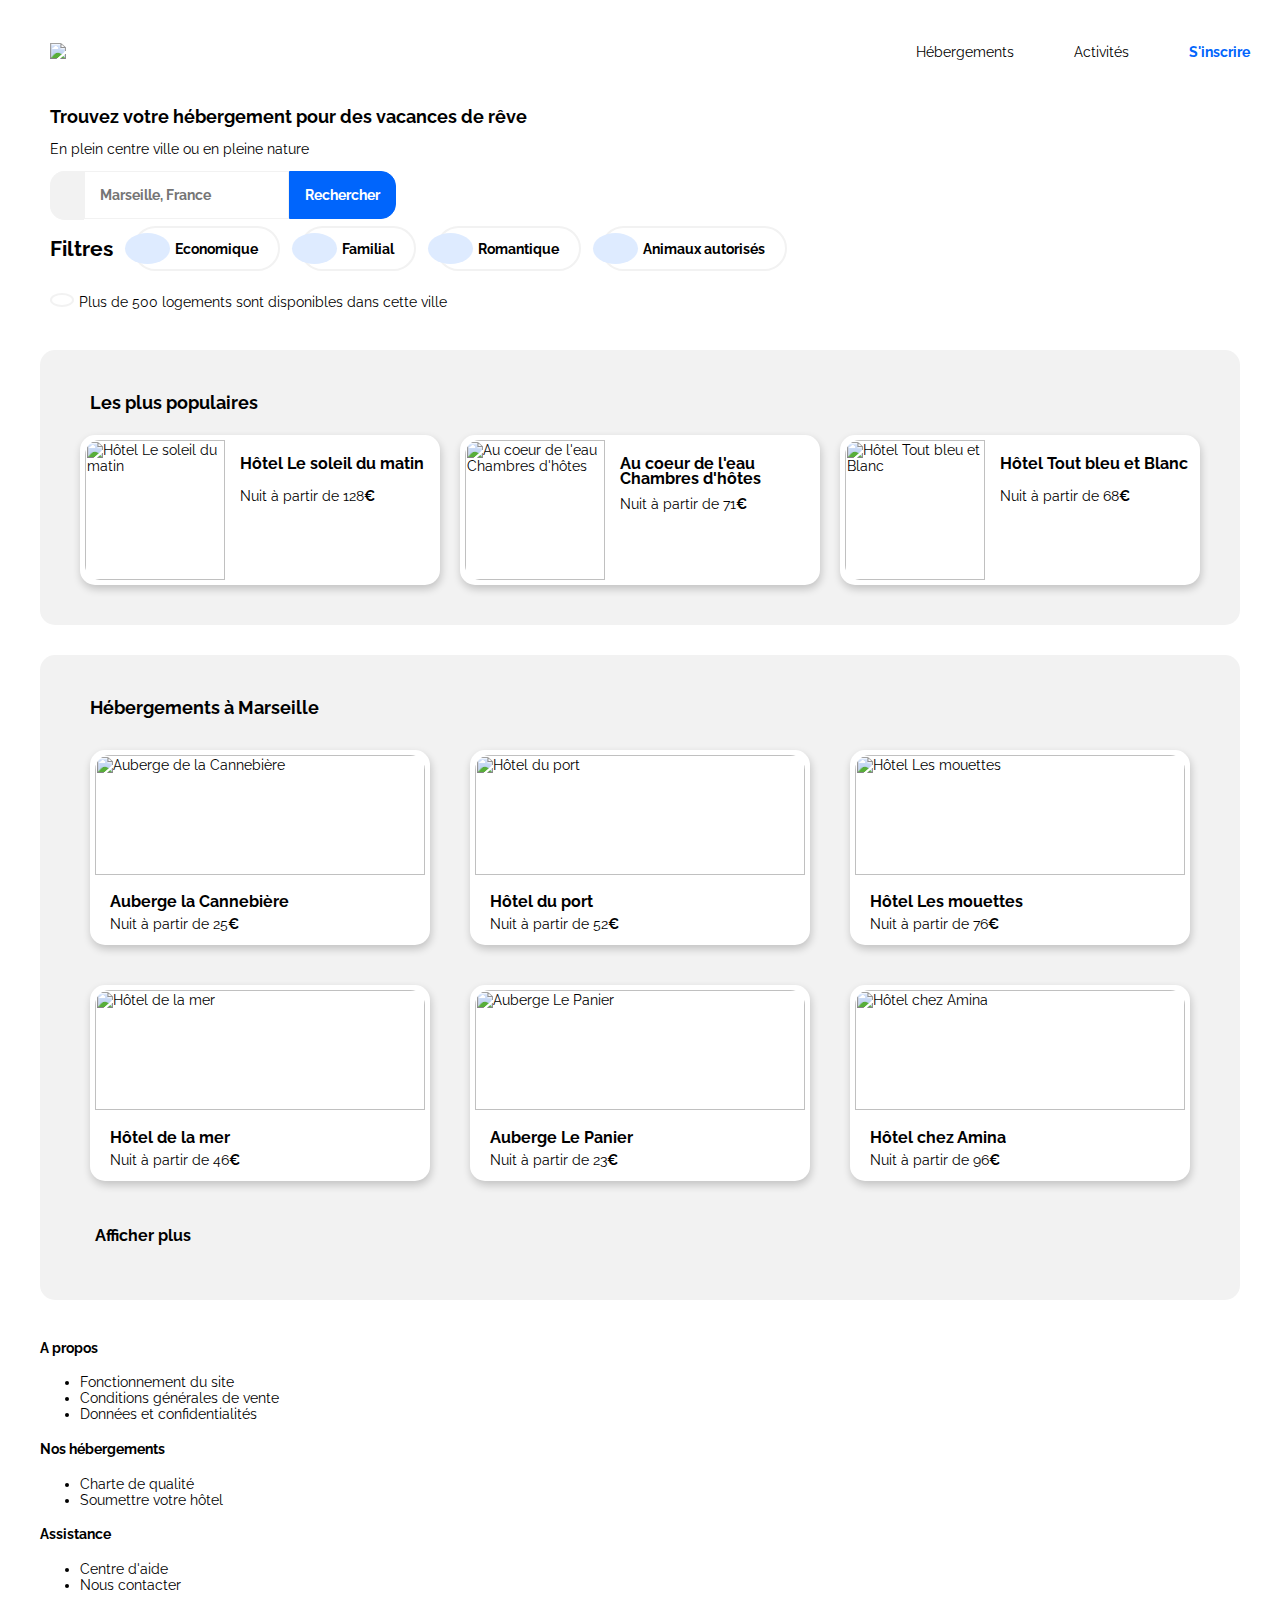
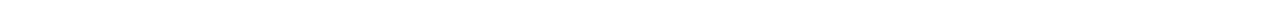
==== commit 97fa53fe: "Modification général" ====
--- a/index.html
+++ b/index.html
@@ -35,26 +35,26 @@
             <p>En plein centre ville ou en pleine nature</p>
             <!-------- Recherche -------->
             <form method="POST" action="#" id="recherche">
-                <i class="fas fa-map-marker-alt"></i><input type="search" class="search" placeholder="Marseille, France"><button type="submit" class="buttonsearch">Rechercher</button><button type="submit" class="iconsearch"><i class="fas fa-search"></i></button>
+                <i class="fas fa-map-marker-alt"></i><input type="search" class="search texte" placeholder="Marseille, France"><button type="submit" class="buttonsearch texte">Rechercher</button><button type="submit" class="iconsearch"><i class="fas fa-search"></i></button>
             </form>
         </section>
         <!-------- Filtres ------->
         <section id="filtres">
             <h2>Filtres</h2>
             <div class="filters">
-                <button type="submit" class="buttons">
+                <button type="submit" class="buttons texte">
                     <i class="fas fa-money-bill-wave"></i>
                     Economique
                 </button>
-                <button type="submit" class="buttons">
+                <button type="submit" class="buttons texte">
                     <i class="fas fa-child"></i>
                     Familial
                 </button>
-                <button type="submit" class="buttons">
+                <button type="submit" class="buttons texte">
                     <i class="fas fa-heart"></i>
                     Romantique
                 </button>
-                <button type="submit" class="buttons">
+                <button type="submit" class="buttons texte">
                     <i class="fas fa-dog"></i>
                     Animaux autorisés
                 </button>
@@ -229,29 +229,29 @@
         </main>
 
         <!---------- FOOTER ----------->
-        <footer id="footer">
-            <section class="basdepage">
+        <footer>
+            <div class="basdepage">
                 <h4>A propos</h4> 
                 <ul>
-                     <li><a href="#">Fonctionnement du site</a></li>
+                    <li><a href="#">Fonctionnement du site</a></li>
                     <li><a href="#">Conditions générales de vente</a></li>
                     <li><a href="#">Données et confidentialités</a></li>
                 </ul>
-            </section>
-            <section class="basdepage">
+            </div>
+            <div class="basdepage">
                 <h4>Nos hébergements</h4>
                 <ul>
                     <li><a href="#">Charte de qualité</a></li>
                     <li><a href="#">Soumettre votre hôtel</a></li>
                 </ul>
-            </section>
-            <section class="basdepage">
+            </div>
+            <div class="basdepage">
                 <h4>Assistance</h4>
                 <ul>
                     <li><a href="#">Centre d'aide</a></li>
                     <li><a href="#">Nous contacter</a></li>
                 </ul>
-            </section>
+            </div>
         </footer>
         
     </body>
--- a/css/styles.css
+++ b/css/styles.css
@@ -13,12 +13,16 @@
     font-family: 'Raleway', sans-serif;
     font-size: 14px;
 }
+.texte{
+    font-family: 'Raleway', sans-serif;
+    font-size: 14px;
+}
 
 /******************** EN-TÊTE *********************/
 
 /******** TITRE ********/
 .titre{
-    margin-left: 50px;
+    margin: 0px 0px 0px 50px;
 }
 h1{
     font-size: 18px;
@@ -36,8 +40,7 @@
 /******** RECHERCHE ********/
 #recherche{
     align-items: baseline;
-    margin-bottom: 20px;
-    margin-top: 30px;
+    margin-bottom: 30px 0px 20px 0px;
 }
 .fa-map-marker-alt{ /*Propriété Icons localisation*/
     color: black;
@@ -105,6 +108,7 @@
     margin-right: 20px;
     border: 2px solid #f2f2f2;
     padding-left: 40px;
+    padding: 0px 20px 0px 40px;
     border-radius: 30px;
     font-weight: bold;
     height: 45px;
@@ -115,8 +119,7 @@
     background-color: #DEEBFF;
     position: absolute;
     width: 45px;
-    padding-top: 16px;
-    padding-bottom: 16px;
+    padding: 16px 0px 15px 0px;
     margin-right: 10px;
     left: -10px;
     border-radius: 50%;
@@ -135,9 +138,7 @@
 }
 .fa-info{
     color: #0065FC;
-    padding: 5px;
-    padding-left:10px;
-    padding-right: 10px;
+    padding: 5px 10px 5px 10px;
     margin-right: 5px;
     border: 2px solid #f2f2f2;
     border-radius: 50%;
@@ -187,8 +188,7 @@
     border-radius: 15px 15px 0px 0px;
 }
 .hosting-marseille p{
-    margin-top: 8px;
-    margin-bottom: 8px;
+    margin: 8px 0px 8px 0px;
 }
 
 /******** AFFICHER PLUS *********/
@@ -214,6 +214,7 @@
 }
 .fa-chart-line{
     font-size: 20px;
+    padding-right: 10px;
 }
 
 /******** CORPS ASIDE ********/
@@ -252,8 +253,7 @@
     justify-content: space-between;
 }
 .price{
-    margin-top: 0px;
-    margin-bottom: 35px;
+    margin: 0px 0px 35px 0px;
 }
 
 
@@ -347,15 +347,13 @@
     #hebergements{
         display: flex;
         flex-direction: column-reverse;
-        margin: 0px;
-        margin-top: 30px;
+        margin: 30px 0px 0px 0px;
     }
 
     /******** ASIDE HEBERGEMENTS *********/
     .popular-hosting{
         border-radius: 0px;
-        padding: 15px;
-        padding-bottom: 30px;
+        padding: 15px 15px 30px 15px;
     }
 
     /******** ARTICLE HEBERGEMENTS *********/
@@ -396,15 +394,13 @@
     #hebergements{
         display: flex;
         flex-direction: column-reverse;
-        margin: 0px;
-        margin-top: 30px;
+        margin: 30px 0px 0px 0px;
     }
 
     /******** ASIDE HEBERGEMENTS *********/
     .popular-hosting{
         border-radius: 0px;
-        padding: 15px;
-        padding-bottom: 30px;
+        padding: 30px 15px 15px 15px;
     }
 
     /******** ARTICLE HEBERGEMENTS *********/
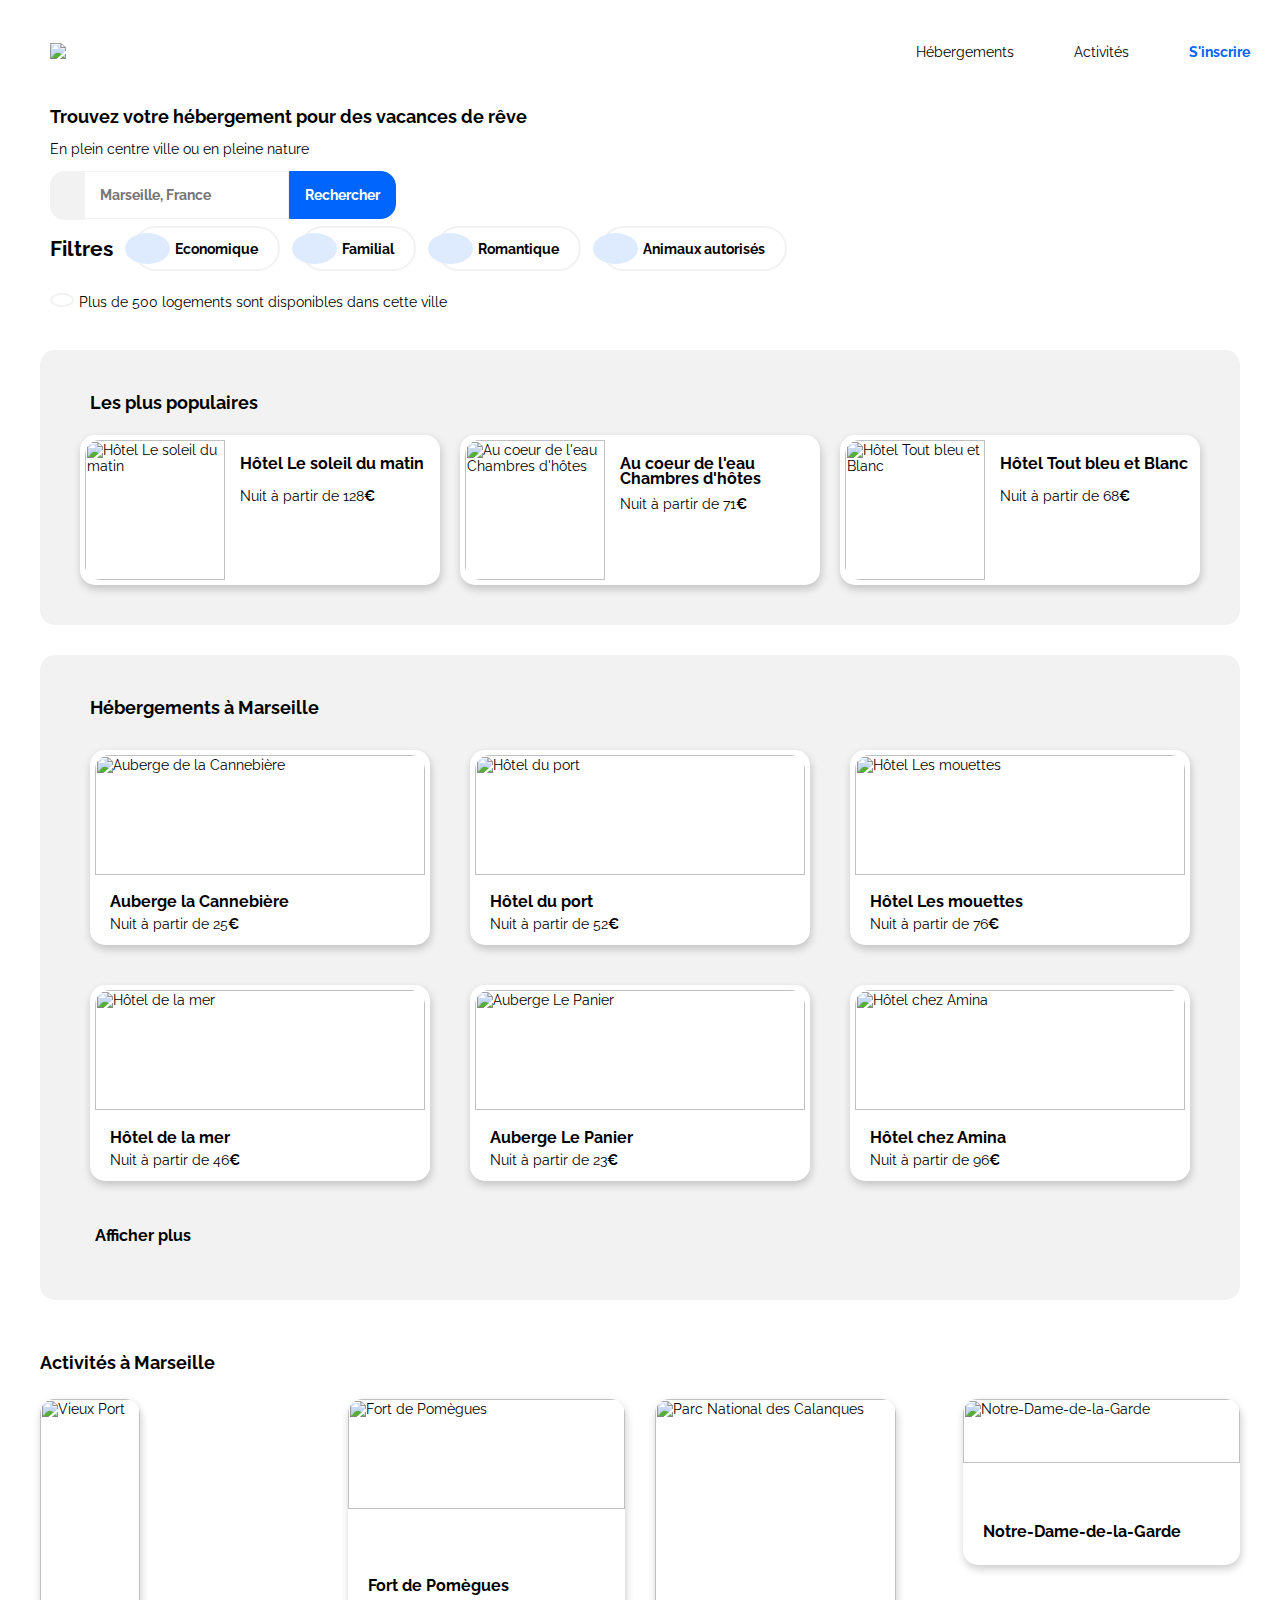
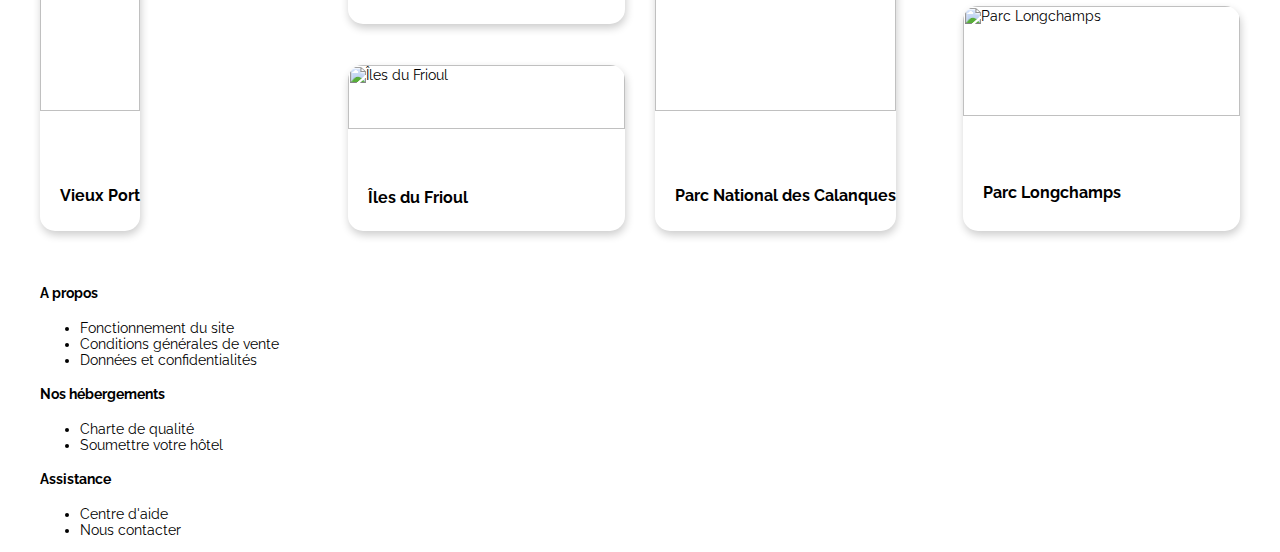
==== commit 48b9495c: "Main Activités" ====
--- a/index.html
+++ b/index.html
@@ -174,58 +174,61 @@
                 </aside>
             </section>
             <!-------- Activités -------->
-            <!-------- Activités -------->
-     <!---       <section id="activites">
+            <section id="activites">
                 <article class="activities-marseille">
                     <h1>Activités à Marseille</h1>
                     <div class="activities-block">
-                        <div class="big-block">
-                            <a href="#activites">
-                                <figure>
-                                    <img src="./images/activites/3_medium/reno-laithienne-QUgJhdY5Fyk-unsplash.jpg" title="Vieux Port">
-                                    <figcaption><h3>Vieux Port</h3></figcaption>
-                                </figure>     
-                            </a>
+                        <div class="block1 separation">
+                            <div class="big-block">
+                                <a href="#activites">
+                                    <figure>
+                                        <img src="./images/activites/3_medium/reno-laithienne-QUgJhdY5Fyk-unsplash.jpg" title="Vieux Port">
+                                        <figcaption><h3>Vieux Port</h3></figcaption>
+                                    </figure>     
+                                </a>
+                            </div>
+                            <div class="little-block" >
+                                <a class="little1" href="#activites">
+                                    <figure>
+                                        <img src="./images/activites/3_medium/paul-hermann-QFTrLdQIRhI-unsplash.jpg" title="Fort de Pomègues">
+                                        <figcaption><h3>Fort de Pomègues</h3></figcaption>
+                                    </figure>     
+                                </a>
+                                <a class="little2 flex-end" href="#activites">
+                                    <figure>
+                                        <img src="./images/activites/3_medium/kevin-hikari-rV_Qd1l-VXg-unsplash.jpg" title="Îles du Frioul">
+                                        <figcaption><h3>Îles du Frioul</h3></figcaption>
+                                    </figure>     
+                                </a>
+                            </div>
                         </div>
-                        <div class="little-block" >
-                            <a  class="little1" href="#activites">
-                                <figure>
-                                    <img src="./images/activites/3_medium/paul-hermann-QFTrLdQIRhI-unsplash.jpg" title="Fort de Pomègues">
-                                    <figcaption><h3>Fort de Pomègues</h3></figcaption>
-                                </figure>     
-                            </a>
-                            <a class="little2" href="#activites">
-                                <figure>
-                                    <img src="./images/activites/3_medium/kevin-hikari-rV_Qd1l-VXg-unsplash.jpg" title="Îles du Frioul">
-                                    <figcaption><h3>Îles du Frioul</h3></figcaption>
-                                </figure>     
-                            </a>
+                        <div class="block2">
+                            <div class="big-block">
+                                <a href="#activites">
+                                    <figure>
+                                        <img src="./images/activites/3_medium/kilyan-sockalingum-NR8-cBCN3aI-unsplash.jpg" title="Parc National des Calanques">
+                                        <figcaption><h3>Parc National des Calanques</h3></figcaption>
+                                    </figure>     
+                                </a>
+                            </div>
+                            <div class="little-block">
+                                <a class="little2" href="#activites">
+                                    <figure>
+                                        <img src="./images/activites/3_medium/florian-wehde-xW9e8gdotxI-unsplash.jpg" title="Notre-Dame-de-la-Garde">
+                                        <figcaption><h3>Notre-Dame-de-la-Garde</h3></figcaption>
+                                    </figure>     
+                                </a>
+                                <a class="little1" href="#activites">
+                                    <figure>
+                                        <img src="./images/activites/3_medium/lena-paulin-wH2-EJoDcV0-unsplash.jpg" title="Parc Longchamps">
+                                        <figcaption><h3>Parc Longchamps</h3></figcaption>
+                                    </figure>     
+                                </a>
+                            </div>
                         </div>
-                        <div class="big-block">
-                            <a href="#activites">
-                                <figure>
-                                    <img src="./images/activites/3_medium/kilyan-sockalingum-NR8-cBCN3aI-unsplash.jpg" title="Parc National des Calanques">
-                                    <figcaption><h3>Parc National des Calanques</h3></figcaption>
-                                </figure>     
-                            </a>
-                        </div>
-                        <div class="little-block">
-                            <a class="little3" href="#activites">
-                                <figure>
-                                    <img src="./images/activites/3_medium/florian-wehde-xW9e8gdotxI-unsplash.jpg" title="Notre-Dame-de-la-Garde">
-                                    <figcaption><h3>Notre-Dame-de-la-Garde</h3></figcaption>
-                                </figure>     
-                            </a>
-                            <a class="little3" href="#activites">
-                                <figure>
-                                    <img src="./images/activites/3_medium/lena-paulin-wH2-EJoDcV0-unsplash.jpg" title="Parc Longchamps">
-                                    <figcaption><h3>Parc Longchamps</h3></figcaption>
-                                </figure>     
-                            </a>
-                        </div>
                     </div>
                 </article> 
-            </section>    -->
+            </section>
         </main>
 
         <!---------- FOOTER ----------->
--- a/css/styles.css
+++ b/css/styles.css
@@ -275,50 +275,77 @@
 }
 .activities-block{
     display: flex;
-    height: 540px;
+    justify-content: space-between;
+    height: 460px;
 }
 .activities-block a{
     display: flex;
+}
+.activities-block figure{
+    border-radius: 15px;
+    box-shadow: 1px 4px 8px 0px rgba(0, 0, 0, 0.2);
+    margin-inline: 0px;
+    width: 100%;
 }
 .activities-block img{
     border-radius: 15px 15px 0px 0px;
 }
 .activities-block figcaption{
     margin-left: 20px;
-    height: 12%;
 }
 .activities-block h3{
     margin: 20px 0px 20px 0px;
 }
+.block1, .block2{
+    display: flex;
+    width: 50%;
+}
 .big-block{
     display: flex;
-    flex: 25%;
-}
-.big-block figure{
-    border-radius: 15px;
-    box-shadow: 1px 4px 8px 0px rgba(0, 0, 0, 0.2);
+    padding: 0px;
+    margin-right: 30px;
+    flex: 20%;
 }
 .big-block img{
     width: 100%;
-    height: 88%;
+    height: 85%;
     object-fit: cover;
 }
 .little-block{
     display: flex;
-    flex: 25%;
+    flex: 20%;
     flex-direction: column;
-    justify-content: space-between;
-}
-.little-block figure{
-    border-radius: 15px;
-    box-shadow: 1px 4px 8px 0px rgba(0, 0, 0, 0.2);
+    padding: 0px;
 }
 .little-block img{
     width: 100%;
     object-fit: cover;
 }
-
-
+.little1{
+    height: 55%;
+}
+.little1 img{
+    height: 70%;
+    width: 100%;
+    object-fit: cover;
+}
+.little2{
+    height: 45%;
+}
+.little2 figure{
+    height: 80%;
+}
+.little2 img{
+    height: 62%;
+    width: 100%;
+    object-fit: cover;
+}
+.separation{
+    margin-right: 30px;
+}
+.flex-end{
+    align-items: flex-end;
+}
 
 
 
@@ -330,6 +357,9 @@
         max-width: 100%;
     }
     /******** TITRE ********/
+    .titre{
+        margin: 10px 10px 10px 30px;
+    }
     .buttonsearch{
         display: none;
     }
@@ -339,7 +369,10 @@
     }
 
     /******** FILTRE ********/
-    .filtres li{
+    #filtres, .info{
+        margin-left: 40px;
+    }
+    .buttons{
         margin-bottom: 10px;
     }
 
@@ -354,6 +387,83 @@
     .popular-hosting{
         border-radius: 0px;
         padding: 15px 15px 30px 15px;
+    }
+
+    /******** ARTICLE HEBERGEMENTS *********/
+    .hosting-marseille{
+        margin-right: 0px;
+        border-radius: 0px;
+        background-color: white;
+        padding: 15px 15px 0px 15px;
+    }
+    .hosting-block{
+        flex-direction: column;
+    }
+    .hosting-block a{
+        margin: 10px;
+    }
+
+        /******** ACTIVITES ********/
+    #activites{
+        /*margin-right: 10px;*/
+        margin: 0px 30px 10px 30px;
+    }
+    .activities-block{
+        flex-direction: column;
+        align-items: center;
+        height: auto;
+
+    }
+    .block1, .block2{
+        flex-direction: column;
+        width: 100%;
+    }
+    .big-block{
+        display: block;
+        width: 100%;
+    }
+    .little-block {
+        flex-direction: column;
+    }
+    .activities-block img{
+        height: 140px;
+    }
+    .separation{
+        margin-right: 0px;
+    }   
+
+}
+
+/******** TABLETTE ********/
+@media screen and (min-width: 768px) and (max-width: 1124px){ 
+    body{
+        max-width: 100%;
+    }
+    /******** TITRE ********/
+    .buttonsearch{
+        display: none;
+    }
+    .iconsearch{
+        display: inline-block;
+        margin-left: -20px;
+    }
+
+    /******** FILTRE ********/
+    .filtres li{
+        margin-bottom: 10px;
+    }
+
+    /******** HERBERGEMENTS ********/
+    #hebergements{
+        display: flex;
+        flex-direction: column-reverse;
+        margin: 30px 0px 0px 0px;
+    }
+
+    /******** ASIDE HEBERGEMENTS *********/
+    .popular-hosting{
+        border-radius: 0px;
+        padding: 30px 15px 15px 15px;
     }
 
     /******** ARTICLE HEBERGEMENTS *********/
@@ -363,56 +473,19 @@
         background-color: white;
         padding: 15px;
     }
-    .hosting-block{
-        flex-direction: column;
-    }
-    .hosting-block a{
-        margin: 10px;
-    }
-}
-
-/******** TABLETTE ********/
-@media screen and (min-width: 768px) and (max-width: 1124px){ 
-    body{
-        max-width: 100%;
-    }
-    /******** TITRE ********/
-    .buttonsearch{
-        display: none;
-    }
-    .iconsearch{
-        display: inline-block;
-        margin-left: -20px;
-    }
-
-    /******** FILTRE ********/
-    .filtres li{
-        margin-bottom: 10px;
-    }
-
-    /******** HERBERGEMENTS ********/
-    #hebergements{
-        display: flex;
-        flex-direction: column-reverse;
-        margin: 30px 0px 0px 0px;
-    }
-
-    /******** ASIDE HEBERGEMENTS *********/
-    .popular-hosting{
-        border-radius: 0px;
-        padding: 30px 15px 15px 15px;
-    }
-
-    /******** ARTICLE HEBERGEMENTS *********/
-    .hosting-marseille{
-        margin-right: 0px;
-        border-radius: 0px;
-        background-color: white;
-        padding: 15px;
-    }
     .hosting-block a{
         margin: 10px;
         flex: 1 40%;
+    }
+
+    /******** ACTIVITES ********/
+    .activities-block{
+        flex-direction: column;
+        height: 100vw;
+    }
+    .block1, .block2{
+        width: 100%;
+        height: 50%;
     }
 }
 
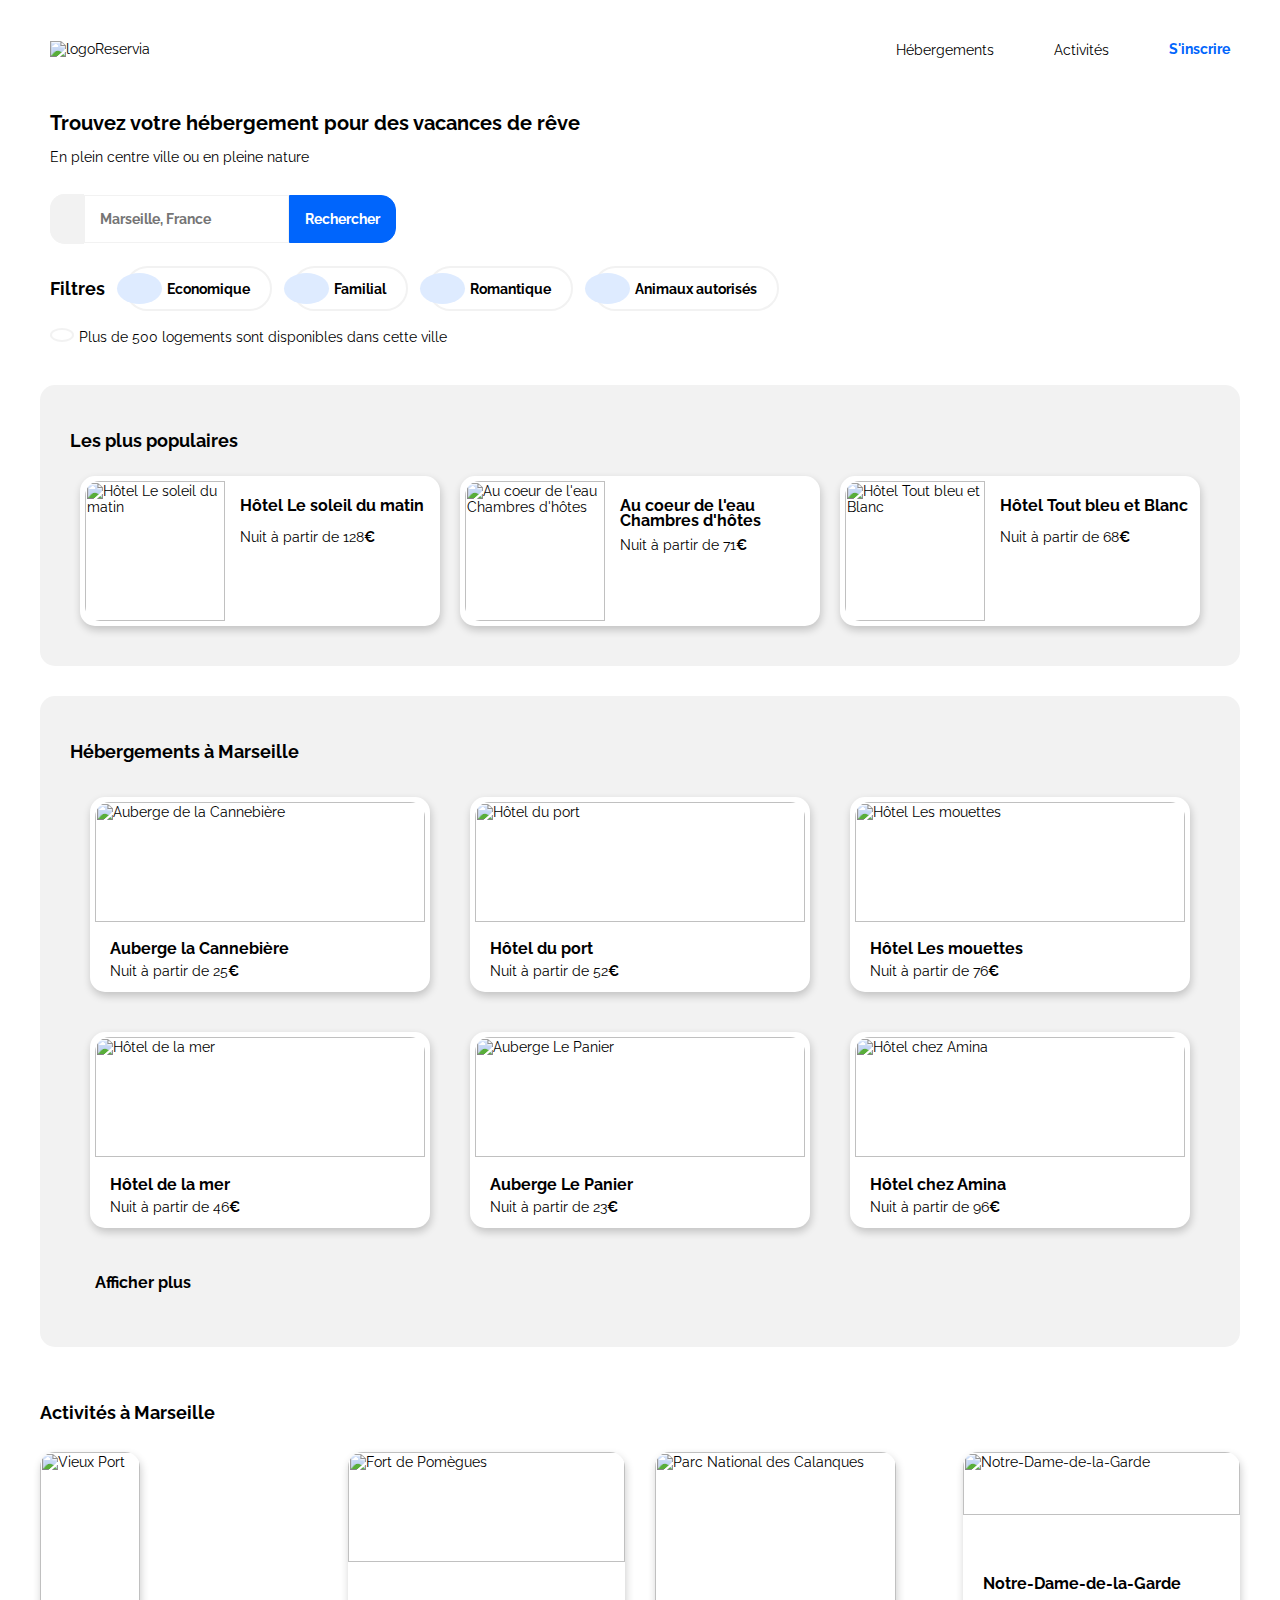
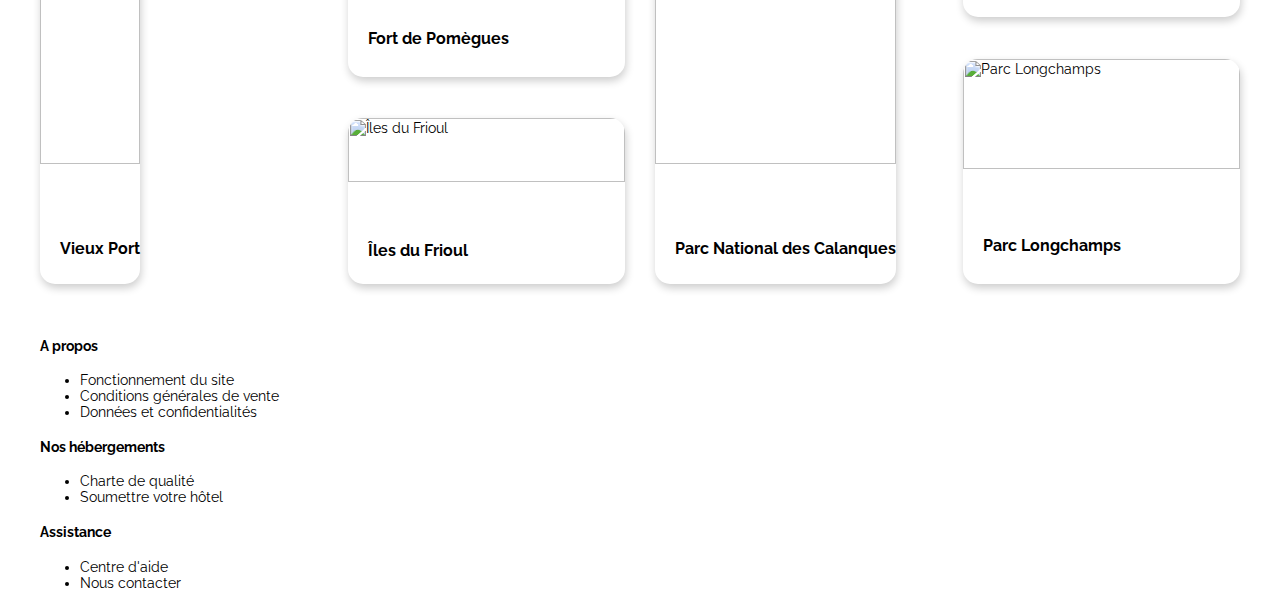
==== commit 442935eb: "Ajout logo" ====
--- a/index.html
+++ b/index.html
@@ -5,6 +5,7 @@
         <meta http-equiv="X-UA-Compatible" content="IE=edge">
         <meta name="viewport" content="width=device-width, initial-scale=1.0">
         <link rel="stylesheet" href="./css/styles.css">
+        <link rel="icon" type="image/svg" href="images/logo/Reservia.svg" />
         <script src="https://kit.fontawesome.com/7399728304.js" crossorigin="anonymous"></script>
         <title>Reservia</title>
     </head>
@@ -14,7 +15,7 @@
         <header id="header">
             <!---------- Logo ---------->
             <div id="logo">
-                <img src="images/logo/Reservia.svg" alt"logoReservia" title"Reservia"></img>
+                <img src="images/logo/Reservia.svg" alt="logoReservia" title="Reservia"/>
             </div>
             <!---------- Menu ---------->
                 <nav id="menu">
@@ -60,19 +61,19 @@
                 </button>
             </div>
         </section>
-        <section class="info">
+        <div class="info">
             <p><i class="fas fa-info"></i>Plus de 500 logements sont disponibles dans cette ville</p>
-        </section>
+        </div>
         <!---------- MAIN ----------->
         <main>
             <!-------- Herbergements -------->
             <section id="hebergements">
                 <article class="hosting-marseille">
-                    <h1>Hébergements à Marseille</h1>
+                    <h2>Hébergements à Marseille</h2>
                     <div class="hosting-block">
                         <a href="#">
                             <div class="img-hosting">
-                                <img src="./images/hebergements/3_medium/marcus-loke-WQJvWU_HZFo-unsplash.jpg" title="Auberge de la Cannebière"></img>
+                                <img src="./images/hebergements/3_medium/marcus-loke-WQJvWU_HZFo-unsplash.jpg" title="Auberge de la Cannebière"/>
                             </div>
                             <div class="description-hosting">
                                 <h3>Auberge la Cannebière</h3>
@@ -82,7 +83,7 @@
                         </a>
                         <a href="#">
                             <div class="img-hosting">
-                                <img src="./images/hebergements/3_medium/fred-kleber-gTbaxaVLvsg-unsplash.jpg" title="Hôtel du port"></img>
+                                <img src="./images/hebergements/3_medium/fred-kleber-gTbaxaVLvsg-unsplash.jpg" title="Hôtel du port"/>
                             </div>
                             <div class="description-hosting">
                                 <h3>Hôtel du port</h3>
@@ -92,42 +93,42 @@
                         </a>
                         <a href="#">
                             <div class="img-hosting">
-                                <img src="./images/hebergements/3_medium/reisetopia-B8WIgxA_PFU-unsplash.jpg" title="Hôtel Les mouettes"></img>
+                                <img src="./images/hebergements/3_medium/reisetopia-B8WIgxA_PFU-unsplash.jpg" title="Hôtel Les mouettes"/>
                             </div>
                             <div class="description-hosting">
                                 <h3>Hôtel Les mouettes</h3>
                                 <p>Nuit à partir de 76<b>€</b></p>
-                                <p class="stars"><i class="fas fa-star"></i><i class="fas fa-star"></i><i class="fas fa-star"></i><i class="fas fa-star"></i><i class="fas fa-star grey"></i></p></p>
+                                <p class="stars"><i class="fas fa-star"></i><i class="fas fa-star"></i><i class="fas fa-star"></i><i class="fas fa-star"></i><i class="fas fa-star grey"></i></p>
                             </div>
                         </a>  
                         <a href="#">
                             <div class="img-hosting">
-                                <img src="./images/hebergements/3_medium/annie-spratt-Eg1qcIitAuA-unsplash.jpg" title="Hôtel de la mer"></img>
+                                <img src="./images/hebergements/3_medium/annie-spratt-Eg1qcIitAuA-unsplash.jpg" title="Hôtel de la mer"/>
                             </div>
                             <div class="description-hosting">
                                 <h3>Hôtel de la mer</h3>
                                 <p>Nuit à partir de 46<b>€</b></p>
-                                <p class="stars"><i class="fas fa-star"></i><i class="fas fa-star"></i><i class="fas fa-star"></i><i class="fas fa-star grey"></i><i class="fas fa-star grey"></i></p></p>
-                            </div>
-                        </a>
-                        <a href="#">
-                            <div class="img-hosting">
-                                <img src="./images/hebergements/3_medium/nicate-lee-kT-ZyaiwBe0-unsplash.jpg" title="Auberge Le Panier"></img>
+                                <p class="stars"><i class="fas fa-star"></i><i class="fas fa-star"></i><i class="fas fa-star"></i><i class="fas fa-star grey"></i><i class="fas fa-star grey"></i></p>
+                            </div>
+                        </a>
+                        <a href="#">
+                            <div class="img-hosting">
+                                <img src="./images/hebergements/3_medium/nicate-lee-kT-ZyaiwBe0-unsplash.jpg" title="Auberge Le Panier"/>
                             </div>
                             <div class="description-hosting">
                                 <h3>Auberge Le Panier</h3>
                                 <p>Nuit à partir de 23<b>€</b></p>
-                                <p class="stars"><i class="fas fa-star"></i><i class="fas fa-star"></i><i class="fas fa-star"></i><i class="fas fa-star"></i><i class="fas fa-star grey"></i></p></p>
-                            </div>
-                        </a>
-                        <a href="#">
-                            <div class="img-hosting">
-                                <img src="./images/hebergements/3_medium/febrian-zakaria-M6S1WvfW68A-unsplash.jpg" title="Hôtel chez Amina"></img>
+                                <p class="stars"><i class="fas fa-star"></i><i class="fas fa-star"></i><i class="fas fa-star"></i><i class="fas fa-star"></i><i class="fas fa-star grey"></i></p>
+                            </div>
+                        </a>
+                        <a href="#">
+                            <div class="img-hosting">
+                                <img src="./images/hebergements/3_medium/febrian-zakaria-M6S1WvfW68A-unsplash.jpg" title="Hôtel chez Amina"/>
                             </div>
                             <div class="description-hosting">
                                 <h3>Hôtel chez Amina</h3>
                                 <p>Nuit à partir de 96<b>€</b></p>
-                                <p class="stars"><i class="fas fa-star"></i><i class="fas fa-star"></i><i class="fas fa-star"></i><i class="fas fa-star"></i><i class="fas fa-star"></i></p></p>
+                                <p class="stars"><i class="fas fa-star"></i><i class="fas fa-star"></i><i class="fas fa-star"></i><i class="fas fa-star"></i><i class="fas fa-star"></i></p>
                             </div>
                         </a>
                     </div>
@@ -136,13 +137,13 @@
                 <!-------- Aside Hébergements -------->
                 <aside class="popular-hosting">
                     <div class="title-pop">
-                        <h1>Les plus populaires</h1>
+                        <h2>Les plus populaires</h2>
                         <i class="fas fa-chart-line"></i>
                     </div>
                     <div class="hosting-pop">
                         <a href="#">
                             <div class="img-hosting-pop">
-                                <img src="./images/hebergements/3_medium/emile-guillemot-Bj_rcSC5XfE-unsplash.jpg" title="Hôtel Le soleil du matin"></img>
+                                <img src="./images/hebergements/3_medium/emile-guillemot-Bj_rcSC5XfE-unsplash.jpg" title="Hôtel Le soleil du matin"/>
                             </div>
                             <div class="description-hosting">
                                 <h3>Hôtel Le soleil du matin</h3>
@@ -152,7 +153,7 @@
                         </a>
                         <a href="#">
                             <div class="img-hosting-pop">
-                                <img src="./images/hebergements/3_medium/aw-creative-VGs8z60yT2c-unsplash.jpg" title="Au coeur de l'eau Chambres d'hôtes"></img>
+                                <img src="./images/hebergements/3_medium/aw-creative-VGs8z60yT2c-unsplash.jpg" title="Au coeur de l'eau Chambres d'hôtes"/>
                             </div>
                             <div class="description-hosting">
                                 <h3>Au coeur de l'eau Chambres d'hôtes</h3>
@@ -162,7 +163,7 @@
                         </a>
                         <a href="#">
                             <div class="img-hosting-pop">
-                                <img src="./images/hebergements/3_medium/febrian-zakaria-sjvU0THccQA-unsplash.jpg" title="Hôtel Tout bleu et Blanc"></img>
+                                <img src="./images/hebergements/3_medium/febrian-zakaria-sjvU0THccQA-unsplash.jpg" title="Hôtel Tout bleu et Blanc"/>
                             </div>
                             <div class="description-hosting">
                                 <h3>Hôtel Tout bleu et Blanc</h3>
@@ -176,13 +177,13 @@
             <!-------- Activités -------->
             <section id="activites">
                 <article class="activities-marseille">
-                    <h1>Activités à Marseille</h1>
+                    <h2>Activités à Marseille</h2>
                     <div class="activities-block">
                         <div class="block1 separation">
                             <div class="big-block">
                                 <a href="#activites">
                                     <figure>
-                                        <img src="./images/activites/3_medium/reno-laithienne-QUgJhdY5Fyk-unsplash.jpg" title="Vieux Port">
+                                        <img src="./images/activites/3_medium/reno-laithienne-QUgJhdY5Fyk-unsplash.jpg" title="Vieux Port"/>
                                         <figcaption><h3>Vieux Port</h3></figcaption>
                                     </figure>     
                                 </a>
@@ -190,13 +191,13 @@
                             <div class="little-block" >
                                 <a class="little1" href="#activites">
                                     <figure>
-                                        <img src="./images/activites/3_medium/paul-hermann-QFTrLdQIRhI-unsplash.jpg" title="Fort de Pomègues">
+                                        <img src="./images/activites/3_medium/paul-hermann-QFTrLdQIRhI-unsplash.jpg" title="Fort de Pomègues"/>
                                         <figcaption><h3>Fort de Pomègues</h3></figcaption>
                                     </figure>     
                                 </a>
                                 <a class="little2 flex-end" href="#activites">
                                     <figure>
-                                        <img src="./images/activites/3_medium/kevin-hikari-rV_Qd1l-VXg-unsplash.jpg" title="Îles du Frioul">
+                                        <img src="./images/activites/3_medium/kevin-hikari-rV_Qd1l-VXg-unsplash.jpg" title="Îles du Frioul"/>
                                         <figcaption><h3>Îles du Frioul</h3></figcaption>
                                     </figure>     
                                 </a>
@@ -206,7 +207,7 @@
                             <div class="big-block">
                                 <a href="#activites">
                                     <figure>
-                                        <img src="./images/activites/3_medium/kilyan-sockalingum-NR8-cBCN3aI-unsplash.jpg" title="Parc National des Calanques">
+                                        <img src="./images/activites/3_medium/kilyan-sockalingum-NR8-cBCN3aI-unsplash.jpg" title="Parc National des Calanques"/>
                                         <figcaption><h3>Parc National des Calanques</h3></figcaption>
                                     </figure>     
                                 </a>
@@ -214,13 +215,13 @@
                             <div class="little-block">
                                 <a class="little2" href="#activites">
                                     <figure>
-                                        <img src="./images/activites/3_medium/florian-wehde-xW9e8gdotxI-unsplash.jpg" title="Notre-Dame-de-la-Garde">
+                                        <img src="./images/activites/3_medium/florian-wehde-xW9e8gdotxI-unsplash.jpg" title="Notre-Dame-de-la-Garde"/>
                                         <figcaption><h3>Notre-Dame-de-la-Garde</h3></figcaption>
                                     </figure>     
                                 </a>
                                 <a class="little1" href="#activites">
                                     <figure>
-                                        <img src="./images/activites/3_medium/lena-paulin-wH2-EJoDcV0-unsplash.jpg" title="Parc Longchamps">
+                                        <img src="./images/activites/3_medium/lena-paulin-wH2-EJoDcV0-unsplash.jpg" title="Parc Longchamps"/>
                                         <figcaption><h3>Parc Longchamps</h3></figcaption>
                                     </figure>     
                                 </a>
--- a/css/styles.css
+++ b/css/styles.css
@@ -3,7 +3,7 @@
 @import 'footer.css';
 
 /******** FONT ********/
-@import url('https://fonts.googleapis.com/css2?family=Raleway&display=swap');
+@import url('https://fonts.googleapis.com/css2?family=Raleway:wght@500&display=swap');
 
 /******** BODY ********/
 body{
@@ -25,7 +25,7 @@
     margin: 0px 0px 0px 50px;
 }
 h1{
-    font-size: 18px;
+    font-size: 20px;
     font-weight: bold;
     padding: 0px; 
 }
@@ -40,13 +40,12 @@
 /******** RECHERCHE ********/
 #recherche{
     align-items: baseline;
-    margin-bottom: 30px 0px 20px 0px;
+    margin: 30px 0px 20px 0px;
 }
 .fa-map-marker-alt{ /*Propriété Icons localisation*/
     color: black;
     background-color: #f2f2f2;
     padding: 15px;
-    padding-top: 14px;
     border: 2px solid #f2f2f2;
     border-radius: 15px 0px 0px 15px;
 }
@@ -71,7 +70,7 @@
 }
 .fa-search{ /*Propriété de l'icon rechercher*/
     color: white;
-    padding: 15px;
+    padding: 17px 17px 16px 17px;
     background-color: #0065FC;
     border: 1px solid #0065FC;
     border-radius: 15px
@@ -86,6 +85,7 @@
 }
 h2{
     margin-right: 20px;
+    font-size: 18px;
 }
 .filters{
     display: flex;
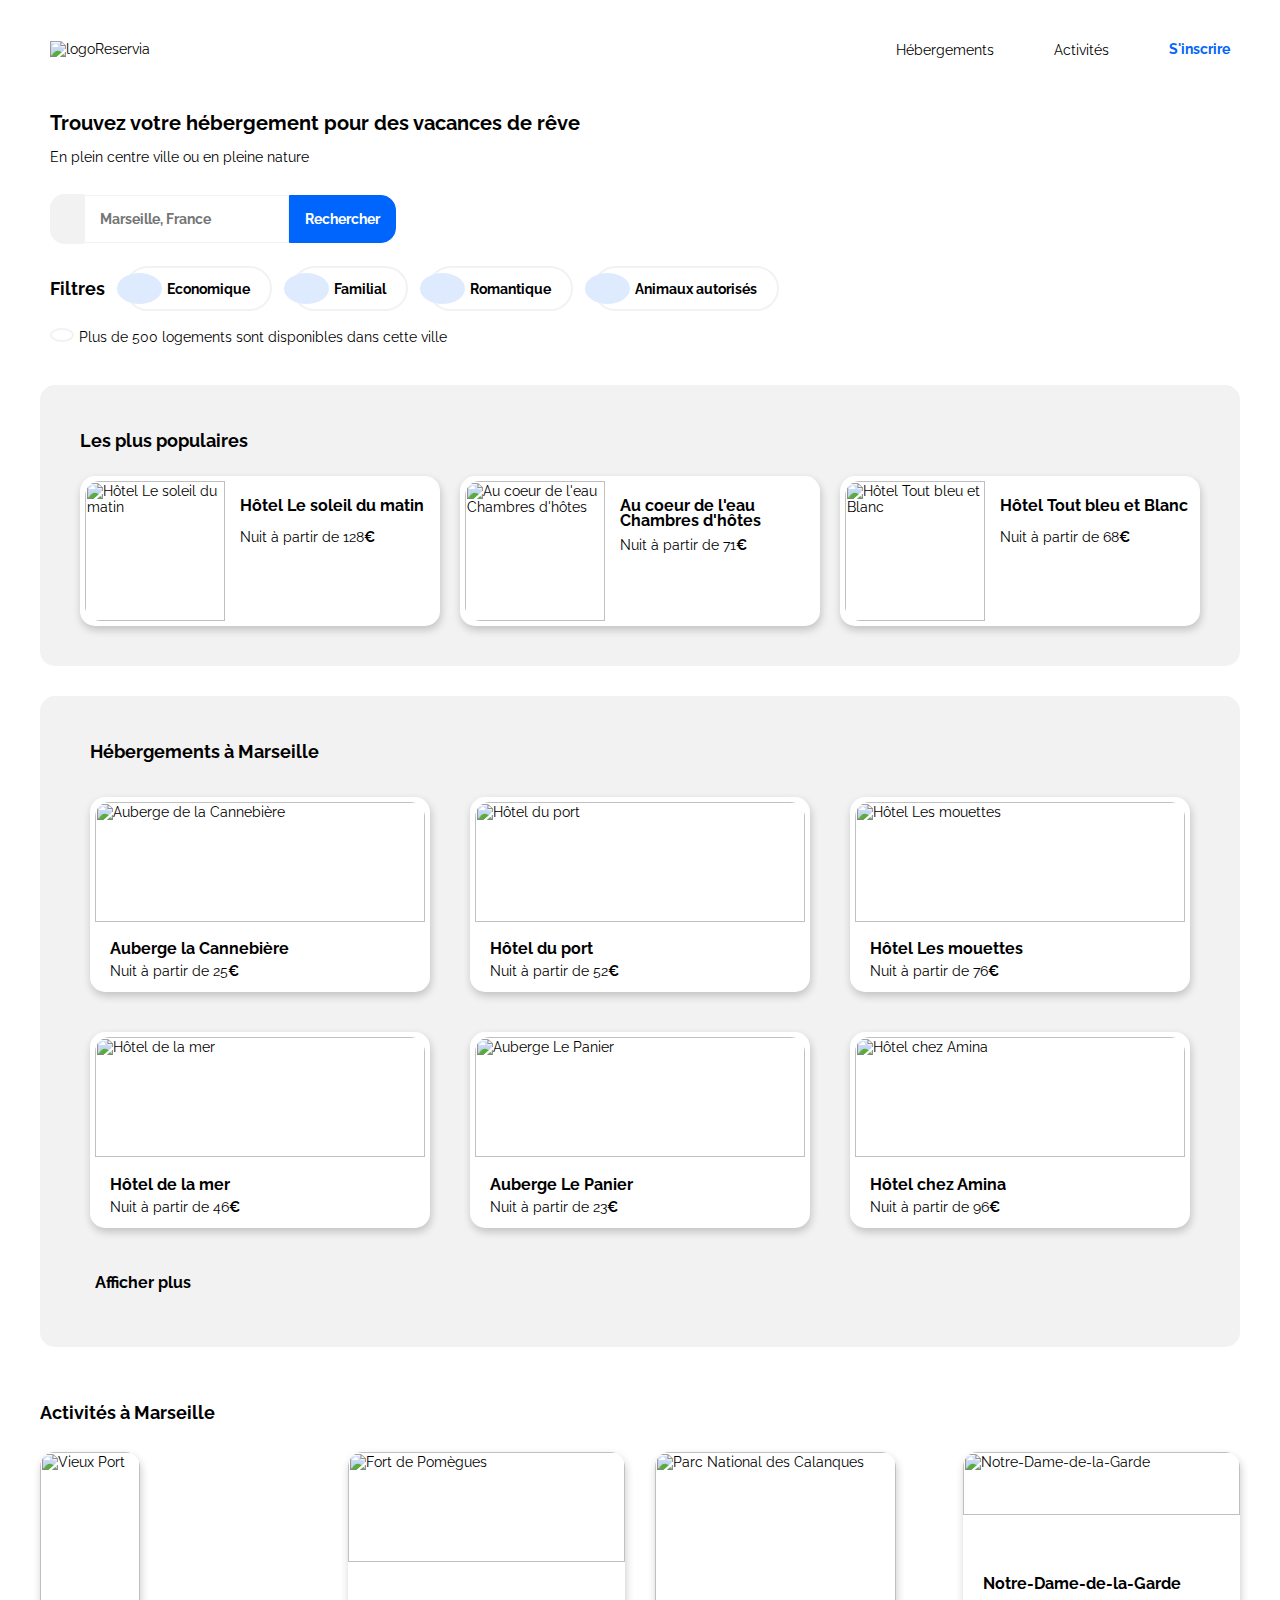
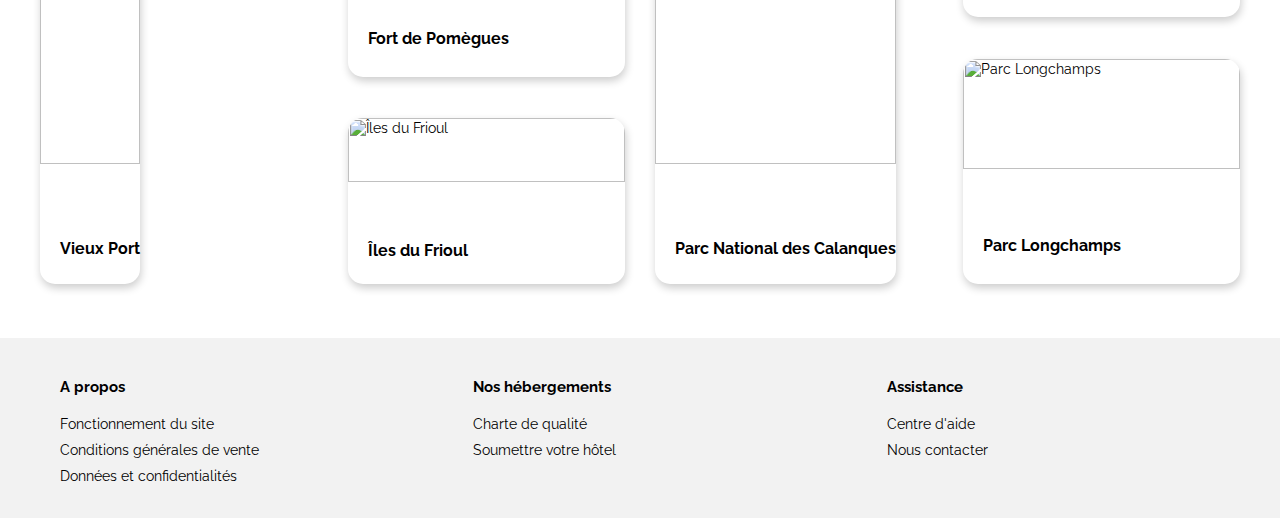
==== commit e9e745f6: "new pc" ====
--- a/index.html
+++ b/index.html
@@ -1,262 +1,262 @@
-<!DOCTYPE html>
-<html lang="fr">
-    <head>
-        <meta charset="utf-8" />
-        <meta http-equiv="X-UA-Compatible" content="IE=edge">
-        <meta name="viewport" content="width=device-width, initial-scale=1.0">
-        <link rel="stylesheet" href="./css/styles.css">
-        <link rel="icon" type="image/svg" href="images/logo/Reservia.svg" />
-        <script src="https://kit.fontawesome.com/7399728304.js" crossorigin="anonymous"></script>
-        <title>Reservia</title>
-    </head>
-
-    <body>
-        <!---------- HEADER ----------->
-        <header id="header">
-            <!---------- Logo ---------->
-            <div id="logo">
-                <img src="images/logo/Reservia.svg" alt="logoReservia" title="Reservia"/>
-            </div>
-            <!---------- Menu ---------->
-                <nav id="menu">
-                    <ul>
-                        <li><a href="#hebergements">Hébergements</a></li>
-                        <li><a href="#activites">Activités</a></li>
-                    </ul>
-                </nav>
-            <!---------- Inscription ---------->
-            <div id="inscription">
-                <a href="#">S'inscrire</a>
-            </div>
-        </header>
-        <!-------- En-tête -------->
-        <!-------- Titre -------->
-        <section class="titre">
-            <h1>Trouvez votre hébergement pour des vacances de rêve</h1>
-            <p>En plein centre ville ou en pleine nature</p>
-            <!-------- Recherche -------->
-            <form method="POST" action="#" id="recherche">
-                <i class="fas fa-map-marker-alt"></i><input type="search" class="search texte" placeholder="Marseille, France"><button type="submit" class="buttonsearch texte">Rechercher</button><button type="submit" class="iconsearch"><i class="fas fa-search"></i></button>
-            </form>
-        </section>
-        <!-------- Filtres ------->
-        <section id="filtres">
-            <h2>Filtres</h2>
-            <div class="filters">
-                <button type="submit" class="buttons texte">
-                    <i class="fas fa-money-bill-wave"></i>
-                    Economique
-                </button>
-                <button type="submit" class="buttons texte">
-                    <i class="fas fa-child"></i>
-                    Familial
-                </button>
-                <button type="submit" class="buttons texte">
-                    <i class="fas fa-heart"></i>
-                    Romantique
-                </button>
-                <button type="submit" class="buttons texte">
-                    <i class="fas fa-dog"></i>
-                    Animaux autorisés
-                </button>
-            </div>
-        </section>
-        <div class="info">
-            <p><i class="fas fa-info"></i>Plus de 500 logements sont disponibles dans cette ville</p>
-        </div>
-        <!---------- MAIN ----------->
-        <main>
-            <!-------- Herbergements -------->
-            <section id="hebergements">
-                <article class="hosting-marseille">
-                    <h2>Hébergements à Marseille</h2>
-                    <div class="hosting-block">
-                        <a href="#">
-                            <div class="img-hosting">
-                                <img src="./images/hebergements/3_medium/marcus-loke-WQJvWU_HZFo-unsplash.jpg" title="Auberge de la Cannebière"/>
-                            </div>
-                            <div class="description-hosting">
-                                <h3>Auberge la Cannebière</h3>
-                                <p>Nuit à partir de 25<b>€</b></p>
-                                <p class="stars"><i class="fas fa-star"></i><i class="fas fa-star"></i><i class="fas fa-star"></i><i class="fas fa-star"></i><i class="fas fa-star grey"></i></p>
-                            </div>
-                        </a>
-                        <a href="#">
-                            <div class="img-hosting">
-                                <img src="./images/hebergements/3_medium/fred-kleber-gTbaxaVLvsg-unsplash.jpg" title="Hôtel du port"/>
-                            </div>
-                            <div class="description-hosting">
-                                <h3>Hôtel du port</h3>
-                                <p>Nuit à partir de 52<b>€</b></p>
-                                <p class="stars"><i class="fas fa-star"></i><i class="fas fa-star"></i><i class="fas fa-star"></i><i class="fas fa-star"></i><i class="fas fa-star"></i></p>
-                            </div>
-                        </a>
-                        <a href="#">
-                            <div class="img-hosting">
-                                <img src="./images/hebergements/3_medium/reisetopia-B8WIgxA_PFU-unsplash.jpg" title="Hôtel Les mouettes"/>
-                            </div>
-                            <div class="description-hosting">
-                                <h3>Hôtel Les mouettes</h3>
-                                <p>Nuit à partir de 76<b>€</b></p>
-                                <p class="stars"><i class="fas fa-star"></i><i class="fas fa-star"></i><i class="fas fa-star"></i><i class="fas fa-star"></i><i class="fas fa-star grey"></i></p>
-                            </div>
-                        </a>  
-                        <a href="#">
-                            <div class="img-hosting">
-                                <img src="./images/hebergements/3_medium/annie-spratt-Eg1qcIitAuA-unsplash.jpg" title="Hôtel de la mer"/>
-                            </div>
-                            <div class="description-hosting">
-                                <h3>Hôtel de la mer</h3>
-                                <p>Nuit à partir de 46<b>€</b></p>
-                                <p class="stars"><i class="fas fa-star"></i><i class="fas fa-star"></i><i class="fas fa-star"></i><i class="fas fa-star grey"></i><i class="fas fa-star grey"></i></p>
-                            </div>
-                        </a>
-                        <a href="#">
-                            <div class="img-hosting">
-                                <img src="./images/hebergements/3_medium/nicate-lee-kT-ZyaiwBe0-unsplash.jpg" title="Auberge Le Panier"/>
-                            </div>
-                            <div class="description-hosting">
-                                <h3>Auberge Le Panier</h3>
-                                <p>Nuit à partir de 23<b>€</b></p>
-                                <p class="stars"><i class="fas fa-star"></i><i class="fas fa-star"></i><i class="fas fa-star"></i><i class="fas fa-star"></i><i class="fas fa-star grey"></i></p>
-                            </div>
-                        </a>
-                        <a href="#">
-                            <div class="img-hosting">
-                                <img src="./images/hebergements/3_medium/febrian-zakaria-M6S1WvfW68A-unsplash.jpg" title="Hôtel chez Amina"/>
-                            </div>
-                            <div class="description-hosting">
-                                <h3>Hôtel chez Amina</h3>
-                                <p>Nuit à partir de 96<b>€</b></p>
-                                <p class="stars"><i class="fas fa-star"></i><i class="fas fa-star"></i><i class="fas fa-star"></i><i class="fas fa-star"></i><i class="fas fa-star"></i></p>
-                            </div>
-                        </a>
-                    </div>
-                    <a href="#hebergements" class="show-more">Afficher plus</a>
-                </article>
-                <!-------- Aside Hébergements -------->
-                <aside class="popular-hosting">
-                    <div class="title-pop">
-                        <h2>Les plus populaires</h2>
-                        <i class="fas fa-chart-line"></i>
-                    </div>
-                    <div class="hosting-pop">
-                        <a href="#">
-                            <div class="img-hosting-pop">
-                                <img src="./images/hebergements/3_medium/emile-guillemot-Bj_rcSC5XfE-unsplash.jpg" title="Hôtel Le soleil du matin"/>
-                            </div>
-                            <div class="description-hosting">
-                                <h3>Hôtel Le soleil du matin</h3>
-                                <p class="price">Nuit à partir de 128<b>€</b></p>
-                                <p class="stars space"><i class="fas fa-star"></i><i class="fas fa-star"></i><i class="fas fa-star"></i><i class="fas fa-star"></i><i class="fas fa-star"></i></p>
-                            </div>
-                        </a>
-                        <a href="#">
-                            <div class="img-hosting-pop">
-                                <img src="./images/hebergements/3_medium/aw-creative-VGs8z60yT2c-unsplash.jpg" title="Au coeur de l'eau Chambres d'hôtes"/>
-                            </div>
-                            <div class="description-hosting">
-                                <h3>Au coeur de l'eau Chambres d'hôtes</h3>
-                                <p class="price">Nuit à partir de 71<b>€</b></p>
-                                <p class="stars space"><i class="fas fa-star"></i><i class="fas fa-star"></i><i class="fas fa-star"></i><i class="fas fa-star"></i><i class="fas fa-star grey"></i></p>
-                            </div>
-                        </a>
-                        <a href="#">
-                            <div class="img-hosting-pop">
-                                <img src="./images/hebergements/3_medium/febrian-zakaria-sjvU0THccQA-unsplash.jpg" title="Hôtel Tout bleu et Blanc"/>
-                            </div>
-                            <div class="description-hosting">
-                                <h3>Hôtel Tout bleu et Blanc</h3>
-                                <p class="price">Nuit à partir de 68<b>€</b></p>
-                                <p class="stars space"><i class="fas fa-star"></i><i class="fas fa-star"></i><i class="fas fa-star"></i><i class="fas fa-star"></i><i class="fas fa-star grey"></i></p>
-                            </div>
-                        </a>                        
-                    </div>
-                </aside>
-            </section>
-            <!-------- Activités -------->
-            <section id="activites">
-                <article class="activities-marseille">
-                    <h2>Activités à Marseille</h2>
-                    <div class="activities-block">
-                        <div class="block1 separation">
-                            <div class="big-block">
-                                <a href="#activites">
-                                    <figure>
-                                        <img src="./images/activites/3_medium/reno-laithienne-QUgJhdY5Fyk-unsplash.jpg" title="Vieux Port"/>
-                                        <figcaption><h3>Vieux Port</h3></figcaption>
-                                    </figure>     
-                                </a>
-                            </div>
-                            <div class="little-block" >
-                                <a class="little1" href="#activites">
-                                    <figure>
-                                        <img src="./images/activites/3_medium/paul-hermann-QFTrLdQIRhI-unsplash.jpg" title="Fort de Pomègues"/>
-                                        <figcaption><h3>Fort de Pomègues</h3></figcaption>
-                                    </figure>     
-                                </a>
-                                <a class="little2 flex-end" href="#activites">
-                                    <figure>
-                                        <img src="./images/activites/3_medium/kevin-hikari-rV_Qd1l-VXg-unsplash.jpg" title="Îles du Frioul"/>
-                                        <figcaption><h3>Îles du Frioul</h3></figcaption>
-                                    </figure>     
-                                </a>
-                            </div>
-                        </div>
-                        <div class="block2">
-                            <div class="big-block">
-                                <a href="#activites">
-                                    <figure>
-                                        <img src="./images/activites/3_medium/kilyan-sockalingum-NR8-cBCN3aI-unsplash.jpg" title="Parc National des Calanques"/>
-                                        <figcaption><h3>Parc National des Calanques</h3></figcaption>
-                                    </figure>     
-                                </a>
-                            </div>
-                            <div class="little-block">
-                                <a class="little2" href="#activites">
-                                    <figure>
-                                        <img src="./images/activites/3_medium/florian-wehde-xW9e8gdotxI-unsplash.jpg" title="Notre-Dame-de-la-Garde"/>
-                                        <figcaption><h3>Notre-Dame-de-la-Garde</h3></figcaption>
-                                    </figure>     
-                                </a>
-                                <a class="little1" href="#activites">
-                                    <figure>
-                                        <img src="./images/activites/3_medium/lena-paulin-wH2-EJoDcV0-unsplash.jpg" title="Parc Longchamps"/>
-                                        <figcaption><h3>Parc Longchamps</h3></figcaption>
-                                    </figure>     
-                                </a>
-                            </div>
-                        </div>
-                    </div>
-                </article> 
-            </section>
-        </main>
-
-        <!---------- FOOTER ----------->
-        <footer>
-            <div class="basdepage">
-                <h4>A propos</h4> 
-                <ul>
-                    <li><a href="#">Fonctionnement du site</a></li>
-                    <li><a href="#">Conditions générales de vente</a></li>
-                    <li><a href="#">Données et confidentialités</a></li>
-                </ul>
-            </div>
-            <div class="basdepage">
-                <h4>Nos hébergements</h4>
-                <ul>
-                    <li><a href="#">Charte de qualité</a></li>
-                    <li><a href="#">Soumettre votre hôtel</a></li>
-                </ul>
-            </div>
-            <div class="basdepage">
-                <h4>Assistance</h4>
-                <ul>
-                    <li><a href="#">Centre d'aide</a></li>
-                    <li><a href="#">Nous contacter</a></li>
-                </ul>
-            </div>
-        </footer>
-        
-    </body>
+<!DOCTYPE html>
+<html lang="fr">
+    <head>
+        <meta charset="utf-8" />
+        <meta http-equiv="X-UA-Compatible" content="IE=edge">
+        <meta name="viewport" content="width=device-width, initial-scale=1.0">
+        <link rel="stylesheet" href="./css/styles.css">
+        <link rel="icon" type="image/svg" href="images/logo/Reservia.svg" />
+        <script src="https://kit.fontawesome.com/7399728304.js" crossorigin="anonymous"></script>
+        <title>Reservia</title>
+    </head>
+
+    <body>
+        <!---------- HEADER ----------->
+        <header id="header">
+            <!---------- Logo ---------->
+            <div id="logo">
+                <img src="images/logo/Reservia.svg" alt="logoReservia" title="Reservia"/>
+            </div>
+            <!---------- Menu ---------->
+                <nav id="menu">
+                    <ul>
+                        <li><a href="#hebergements">Hébergements</a></li>
+                        <li><a href="#activites">Activités</a></li>
+                    </ul>
+                </nav>
+            <!---------- Inscription ---------->
+            <div id="inscription">
+                <a href="#">S'inscrire</a>
+            </div>
+        </header>
+        <!-------- En-tête -------->
+        <!-------- Titre -------->
+        <section class="titre">
+            <h1>Trouvez votre hébergement pour des vacances de rêve</h1>
+            <p>En plein centre ville ou en pleine nature</p>
+            <!-------- Recherche -------->
+            <form method="POST" action="#" id="recherche">
+                <i class="fas fa-map-marker-alt"></i><input type="search" class="search texte" placeholder="Marseille, France"><button type="submit" class="buttonsearch texte">Rechercher</button><button type="submit" class="iconsearch"><i class="fas fa-search"></i></button>
+            </form>
+        </section>
+        <!-------- Filtres ------->
+        <section id="filtres">
+            <h2>Filtres</h2>
+            <div class="filters">
+                <button type="submit" class="buttons texte">
+                    <i class="fas fa-money-bill-wave"></i>
+                    Economique
+                </button>
+                <button type="submit" class="buttons texte">
+                    <i class="fas fa-child"></i>
+                    Familial
+                </button>
+                <button type="submit" class="buttons texte">
+                    <i class="fas fa-heart"></i>
+                    Romantique
+                </button>
+                <button type="submit" class="buttons texte">
+                    <i class="fas fa-dog"></i>
+                    Animaux autorisés
+                </button>
+            </div>
+        </section>
+        <div class="info">
+            <p><i class="fas fa-info"></i>Plus de 500 logements sont disponibles dans cette ville</p>
+        </div>
+        <!---------- MAIN ----------->
+        <main>
+            <!-------- Herbergements -------->
+            <section id="hebergements">
+                <article class="hosting-marseille">
+                    <h2>Hébergements à Marseille</h2>
+                    <div class="hosting-block">
+                        <a href="#">
+                            <div class="img-hosting">
+                                <img src="./images/hebergements/3_medium/marcus-loke-WQJvWU_HZFo-unsplash.jpg" title="Auberge de la Cannebière"/>
+                            </div>
+                            <div class="description-hosting">
+                                <h3>Auberge la Cannebière</h3>
+                                <p>Nuit à partir de 25<b>€</b></p>
+                                <p class="stars"><i class="fas fa-star"></i><i class="fas fa-star"></i><i class="fas fa-star"></i><i class="fas fa-star"></i><i class="fas fa-star grey"></i></p>
+                            </div>
+                        </a>
+                        <a href="#">
+                            <div class="img-hosting">
+                                <img src="./images/hebergements/3_medium/fred-kleber-gTbaxaVLvsg-unsplash.jpg" title="Hôtel du port"/>
+                            </div>
+                            <div class="description-hosting">
+                                <h3>Hôtel du port</h3>
+                                <p>Nuit à partir de 52<b>€</b></p>
+                                <p class="stars"><i class="fas fa-star"></i><i class="fas fa-star"></i><i class="fas fa-star"></i><i class="fas fa-star"></i><i class="fas fa-star"></i></p>
+                            </div>
+                        </a>
+                        <a href="#">
+                            <div class="img-hosting">
+                                <img src="./images/hebergements/3_medium/reisetopia-B8WIgxA_PFU-unsplash.jpg" title="Hôtel Les mouettes"/>
+                            </div>
+                            <div class="description-hosting">
+                                <h3>Hôtel Les mouettes</h3>
+                                <p>Nuit à partir de 76<b>€</b></p>
+                                <p class="stars"><i class="fas fa-star"></i><i class="fas fa-star"></i><i class="fas fa-star"></i><i class="fas fa-star"></i><i class="fas fa-star grey"></i></p>
+                            </div>
+                        </a>  
+                        <a href="#">
+                            <div class="img-hosting">
+                                <img src="./images/hebergements/3_medium/annie-spratt-Eg1qcIitAuA-unsplash.jpg" title="Hôtel de la mer"/>
+                            </div>
+                            <div class="description-hosting">
+                                <h3>Hôtel de la mer</h3>
+                                <p>Nuit à partir de 46<b>€</b></p>
+                                <p class="stars"><i class="fas fa-star"></i><i class="fas fa-star"></i><i class="fas fa-star"></i><i class="fas fa-star grey"></i><i class="fas fa-star grey"></i></p>
+                            </div>
+                        </a>
+                        <a href="#">
+                            <div class="img-hosting">
+                                <img src="./images/hebergements/3_medium/nicate-lee-kT-ZyaiwBe0-unsplash.jpg" title="Auberge Le Panier"/>
+                            </div>
+                            <div class="description-hosting">
+                                <h3>Auberge Le Panier</h3>
+                                <p>Nuit à partir de 23<b>€</b></p>
+                                <p class="stars"><i class="fas fa-star"></i><i class="fas fa-star"></i><i class="fas fa-star"></i><i class="fas fa-star"></i><i class="fas fa-star grey"></i></p>
+                            </div>
+                        </a>
+                        <a href="#">
+                            <div class="img-hosting">
+                                <img src="./images/hebergements/3_medium/febrian-zakaria-M6S1WvfW68A-unsplash.jpg" title="Hôtel chez Amina"/>
+                            </div>
+                            <div class="description-hosting">
+                                <h3>Hôtel chez Amina</h3>
+                                <p>Nuit à partir de 96<b>€</b></p>
+                                <p class="stars"><i class="fas fa-star"></i><i class="fas fa-star"></i><i class="fas fa-star"></i><i class="fas fa-star"></i><i class="fas fa-star"></i></p>
+                            </div>
+                        </a>
+                    </div>
+                    <a href="#hebergements" class="show-more">Afficher plus</a>
+                </article>
+                <!-------- Aside Hébergements -------->
+                <aside class="popular-hosting">
+                    <div class="title-pop">
+                        <h2>Les plus populaires</h2>
+                        <i class="fas fa-chart-line"></i>
+                    </div>
+                    <div class="hosting-pop">
+                        <a href="#">
+                            <div class="img-hosting-pop">
+                                <img src="./images/hebergements/3_medium/emile-guillemot-Bj_rcSC5XfE-unsplash.jpg" title="Hôtel Le soleil du matin"/>
+                            </div>
+                            <div class="description-hosting">
+                                <h3>Hôtel Le soleil du matin</h3>
+                                <p class="price">Nuit à partir de 128<b>€</b></p>
+                                <p class="stars space"><i class="fas fa-star"></i><i class="fas fa-star"></i><i class="fas fa-star"></i><i class="fas fa-star"></i><i class="fas fa-star"></i></p>
+                            </div>
+                        </a>
+                        <a href="#">
+                            <div class="img-hosting-pop">
+                                <img src="./images/hebergements/3_medium/aw-creative-VGs8z60yT2c-unsplash.jpg" title="Au coeur de l'eau Chambres d'hôtes"/>
+                            </div>
+                            <div class="description-hosting">
+                                <h3>Au coeur de l'eau Chambres d'hôtes</h3>
+                                <p class="price">Nuit à partir de 71<b>€</b></p>
+                                <p class="stars space"><i class="fas fa-star"></i><i class="fas fa-star"></i><i class="fas fa-star"></i><i class="fas fa-star"></i><i class="fas fa-star grey"></i></p>
+                            </div>
+                        </a>
+                        <a href="#">
+                            <div class="img-hosting-pop">
+                                <img src="./images/hebergements/3_medium/febrian-zakaria-sjvU0THccQA-unsplash.jpg" title="Hôtel Tout bleu et Blanc"/>
+                            </div>
+                            <div class="description-hosting">
+                                <h3>Hôtel Tout bleu et Blanc</h3>
+                                <p class="price">Nuit à partir de 68<b>€</b></p>
+                                <p class="stars space"><i class="fas fa-star"></i><i class="fas fa-star"></i><i class="fas fa-star"></i><i class="fas fa-star"></i><i class="fas fa-star grey"></i></p>
+                            </div>
+                        </a>                        
+                    </div>
+                </aside>
+            </section>
+            <!-------- Activités -------->
+            <section id="activites">
+                <article class="activities-marseille">
+                    <h2>Activités à Marseille</h2>
+                    <div class="activities-block">
+                        <div class="block1 separation">
+                            <div class="big-block">
+                                <a href="#activites">
+                                    <figure>
+                                        <img src="./images/activites/3_medium/reno-laithienne-QUgJhdY5Fyk-unsplash.jpg" title="Vieux Port"/>
+                                        <figcaption><h3>Vieux Port</h3></figcaption>
+                                    </figure>     
+                                </a>
+                            </div>
+                            <div class="little-block" >
+                                <a class="little1" href="#activites">
+                                    <figure>
+                                        <img src="./images/activites/3_medium/paul-hermann-QFTrLdQIRhI-unsplash.jpg" title="Fort de Pomègues"/>
+                                        <figcaption><h3>Fort de Pomègues</h3></figcaption>
+                                    </figure>     
+                                </a>
+                                <a class="little2 flex-end" href="#activites">
+                                    <figure>
+                                        <img src="./images/activites/3_medium/kevin-hikari-rV_Qd1l-VXg-unsplash.jpg" title="Îles du Frioul"/>
+                                        <figcaption><h3>Îles du Frioul</h3></figcaption>
+                                    </figure>     
+                                </a>
+                            </div>
+                        </div>
+                        <div class="block2">
+                            <div class="big-block">
+                                <a href="#activites">
+                                    <figure>
+                                        <img src="./images/activites/3_medium/kilyan-sockalingum-NR8-cBCN3aI-unsplash.jpg" title="Parc National des Calanques"/>
+                                        <figcaption><h3>Parc National des Calanques</h3></figcaption>
+                                    </figure>     
+                                </a>
+                            </div>
+                            <div class="little-block">
+                                <a class="little2" href="#activites">
+                                    <figure>
+                                        <img src="./images/activites/3_medium/florian-wehde-xW9e8gdotxI-unsplash.jpg" title="Notre-Dame-de-la-Garde"/>
+                                        <figcaption><h3>Notre-Dame-de-la-Garde</h3></figcaption>
+                                    </figure>     
+                                </a>
+                                <a class="little1" href="#activites">
+                                    <figure>
+                                        <img src="./images/activites/3_medium/lena-paulin-wH2-EJoDcV0-unsplash.jpg" title="Parc Longchamps"/>
+                                        <figcaption><h3>Parc Longchamps</h3></figcaption>
+                                    </figure>     
+                                </a>
+                            </div>
+                        </div>
+                    </div>
+                </article> 
+            </section>
+        </main>
+
+        <!---------- FOOTER ----------->
+        <footer>
+            <div class="basdepage">
+                <h4>A propos</h4> 
+                <ul>
+                    <li><a href="#">Fonctionnement du site</a></li>
+                    <li><a href="#">Conditions générales de vente</a></li>
+                    <li><a href="#">Données et confidentialités</a></li>
+                </ul>
+            </div>
+            <div class="basdepage">
+                <h4>Nos hébergements</h4>
+                <ul>
+                    <li><a href="#">Charte de qualité</a></li>
+                    <li><a href="#">Soumettre votre hôtel</a></li>
+                </ul>
+            </div>
+            <div class="basdepage">
+                <h4>Assistance</h4>
+                <ul>
+                    <li><a href="#">Centre d'aide</a></li>
+                    <li><a href="#">Nous contacter</a></li>
+                </ul>
+            </div>
+        </footer>
+        
+    </body>
 </html>--- a/css/styles.css
+++ b/css/styles.css
@@ -1,522 +1,520 @@
-/******** IMPORT CSS ********/
-@import 'header.css'; 
-@import 'footer.css';
-
-/******** FONT ********/
-@import url('https://fonts.googleapis.com/css2?family=Raleway:wght@500&display=swap');
-
-/******** BODY ********/
-body{
-    margin: 0px;
-    padding: 0px;
-    max-width: 100%;
-    font-family: 'Raleway', sans-serif;
-    font-size: 14px;
-}
-.texte{
-    font-family: 'Raleway', sans-serif;
-    font-size: 14px;
-}
-
-/******************** EN-TÊTE *********************/
-
-/******** TITRE ********/
-.titre{
-    margin: 0px 0px 0px 50px;
-}
-h1{
-    font-size: 20px;
-    font-weight: bold;
-    padding: 0px; 
-}
-p{
-    padding: 0px;
-}
-a{
-    text-decoration: none;
-    color: black;
-}
-
-/******** RECHERCHE ********/
-#recherche{
-    align-items: baseline;
-    margin: 30px 0px 20px 0px;
-}
-.fa-map-marker-alt{ /*Propriété Icons localisation*/
-    color: black;
-    background-color: #f2f2f2;
-    padding: 15px;
-    border: 2px solid #f2f2f2;
-    border-radius: 15px 0px 0px 15px;
-}
-.search{ /*Propiété zone de recherche*/
-    font-weight: bold;
-    color: black;
-    padding: 15px;
-    border: 1px solid #f2f2f2;
-}
-.buttonsearch{ /*Propriété du boutton rechecrcher*/
-    color: white; 
-    font-weight: bold;
-    padding: 15px;
-    background-color: #0065FC;
-    border: 1px solid #0065FC;
-    border-radius: 0px 15px 15px 0px;
-}
-.iconsearch{ /*Propriété du boutton de l'icon rechercher*/
-    display: none;
-    border-style: none;
-    background-color: transparent;
-}
-.fa-search{ /*Propriété de l'icon rechercher*/
-    color: white;
-    padding: 17px 17px 16px 17px;
-    background-color: #0065FC;
-    border: 1px solid #0065FC;
-    border-radius: 15px
-}
-
-/******** FILTRES ********/
-#filtres{ /*Mise en place de la Flexbox*/
-    margin-left: 50px;
-    display: flex;
-    flex-wrap: wrap;
-    align-items: center;
-}
-h2{
-    margin-right: 20px;
-    font-size: 18px;
-}
-.filters{
-    display: flex;
-    flex-wrap: wrap;
-    align-items: center;
-}
-
-/* Propriété des filtres et icons*/
-button {
-  text-decoration: none;
-  border: none;
-  background: transparent;
-  cursor: pointer;
-}
-.buttons{ 
-    display: flex;
-    align-items: center;
-    justify-content: space-between;
-    position: relative;
-    margin-right: 20px;
-    border: 2px solid #f2f2f2;
-    padding-left: 40px;
-    padding: 0px 20px 0px 40px;
-    border-radius: 30px;
-    font-weight: bold;
-    height: 45px;
-    padding-right: 20px;
-}
-.filters i{
-    color: #0065FC;
-    background-color: #DEEBFF;
-    position: absolute;
-    width: 45px;
-    padding: 16px 0px 15px 0px;
-    margin-right: 10px;
-    left: -10px;
-    border-radius: 50%;
-}
-.buttons:hover{ /*Effet au survol des filtres*/
-    box-shadow: inset 200px 0 0 0 #f2f2f2;
-    border: 2px solid #DEEBFF;
-    transition: ease-out 0.4s;
-    cursor: pointer;
-}
-
-/******** INFO ********/
-.info{
-    margin-left: 50px; 
-    justify-content: flex-start;
-}
-.fa-info{
-    color: #0065FC;
-    padding: 5px 10px 5px 10px;
-    margin-right: 5px;
-    border: 2px solid #f2f2f2;
-    border-radius: 50%;
-    display: inline-block;
-}
-
-/******************** MAIN *********************/
-
-/******************** HEBERGEMENTS *******************/
-#hebergements{
-    display: flex;
-    margin: 40px;
-}
-#hebergements h1{
-    margin-left: 20px;
-}
-h3{
-    margin-bottom: 5px;
-}
-
-/******** ARTICLE HERBERGEMENTS ********/
-.hosting-marseille{
-    background-color: #f2f2f2;
-    border-radius: 15px;
-    padding: 30px;
-    margin-right: 30px;
-    display: flex;
-    flex-direction: column;
-    flex: 65%;
-}
-.hosting-block{
-    display: flex;
-    flex-wrap: wrap;
-}
-.hosting-block a{
-    flex: 1 25%;
-    background-color: white;
-    border-radius: 15px;
-    box-shadow: 1px 4px 8px 0px rgba(0, 0, 0, 0.2);
-    margin: 20px;
-    padding: 5px;
-}
-.img-hosting img{
-    width: 100%;
-    height: 120px;
-    object-fit: cover;
-    border-radius: 15px 15px 0px 0px;
-}
-.hosting-marseille p{
-    margin: 8px 0px 8px 0px;
-}
-
-/******** AFFICHER PLUS *********/
-#hebergements .show-more{
-    padding: 25px;
-    font-weight: bold;
-    font-size: 16px;
-}
-
-/******** ASIDE HERBERGEMENTS ********/
-.popular-hosting{
-    background-color: #f2f2f2;
-    border-radius: 15px;
-    padding: 30px;
-    flex: 25%;
-
-/******** TITRE ASIDE ********/
-}
-.title-pop{
-    display: flex;
-    align-items: center;
-    justify-content: space-between;
-}
-.fa-chart-line{
-    font-size: 20px;
-    padding-right: 10px;
-}
-
-/******** CORPS ASIDE ********/
-.hosting-pop{
-    display: flex;
-    flex-direction: column;
-    justify-content:space-around;
-}
-.hosting-pop a{
-    display: flex;
-    height: 140px;
-    background-color: white;
-    border-radius: 15px;
-    box-shadow: 1px 4px 8px 0px rgba(0, 0, 0, 0.2);
-    margin: 10px;
-    padding: 5px;
-}
-.img-hosting-pop img{
-    width: 140px;
-    height: 140px;
-    border-radius: 15px 0px 0px 15px;
-    object-fit: cover;
-}
-
-/******** DESCRIPTION HEBERGEMENTS ********/
-.description-hosting{
-    line-height:  15px;
-    margin-left: 15px;
-}
-.hosting-marseille .description-hosting{
-    margin-bottom: 5px;
-}
-.popular-hosting .description-hosting{
-    display: flex;
-    flex-direction: column;
-    justify-content: space-between;
-}
-.price{
-    margin: 0px 0px 35px 0px;
-}
-
-
-/******** ETOILES ********/
-.stars{
-    color: #0065FC;
-}
-.grey{
-    color: #f2f2f2;
-}
-
-/******************** ACTIVITES ********************/
-#activites{
-    margin: 40px;
-}
-.activities-marseille{
-    display: flex;
-    flex-direction: column;
-}
-.activities-block{
-    display: flex;
-    justify-content: space-between;
-    height: 460px;
-}
-.activities-block a{
-    display: flex;
-}
-.activities-block figure{
-    border-radius: 15px;
-    box-shadow: 1px 4px 8px 0px rgba(0, 0, 0, 0.2);
-    margin-inline: 0px;
-    width: 100%;
-}
-.activities-block img{
-    border-radius: 15px 15px 0px 0px;
-}
-.activities-block figcaption{
-    margin-left: 20px;
-}
-.activities-block h3{
-    margin: 20px 0px 20px 0px;
-}
-.block1, .block2{
-    display: flex;
-    width: 50%;
-}
-.big-block{
-    display: flex;
-    padding: 0px;
-    margin-right: 30px;
-    flex: 20%;
-}
-.big-block img{
-    width: 100%;
-    height: 85%;
-    object-fit: cover;
-}
-.little-block{
-    display: flex;
-    flex: 20%;
-    flex-direction: column;
-    padding: 0px;
-}
-.little-block img{
-    width: 100%;
-    object-fit: cover;
-}
-.little1{
-    height: 55%;
-}
-.little1 img{
-    height: 70%;
-    width: 100%;
-    object-fit: cover;
-}
-.little2{
-    height: 45%;
-}
-.little2 figure{
-    height: 80%;
-}
-.little2 img{
-    height: 62%;
-    width: 100%;
-    object-fit: cover;
-}
-.separation{
-    margin-right: 30px;
-}
-.flex-end{
-    align-items: flex-end;
-}
-
-
-
-/******************** RESPONSIVE *********************/
-
-/******** MOBILE ********/
-@media screen and (max-width: 767px){
-    body{
-        max-width: 100%;
-    }
-    /******** TITRE ********/
-    .titre{
-        margin: 10px 10px 10px 30px;
-    }
-    .buttonsearch{
-        display: none;
-    }
-    .iconsearch{
-        display: inline-block;
-        margin-left: -20px;
-    }
-
-    /******** FILTRE ********/
-    #filtres, .info{
-        margin-left: 40px;
-    }
-    .buttons{
-        margin-bottom: 10px;
-    }
-
-    /******** HERBERGEMENTS ********/
-    #hebergements{
-        display: flex;
-        flex-direction: column-reverse;
-        margin: 30px 0px 0px 0px;
-    }
-
-    /******** ASIDE HEBERGEMENTS *********/
-    .popular-hosting{
-        border-radius: 0px;
-        padding: 15px 15px 30px 15px;
-    }
-
-    /******** ARTICLE HEBERGEMENTS *********/
-    .hosting-marseille{
-        margin-right: 0px;
-        border-radius: 0px;
-        background-color: white;
-        padding: 15px 15px 0px 15px;
-    }
-    .hosting-block{
-        flex-direction: column;
-    }
-    .hosting-block a{
-        margin: 10px;
-    }
-
-        /******** ACTIVITES ********/
-    #activites{
-        /*margin-right: 10px;*/
-        margin: 0px 30px 10px 30px;
-    }
-    .activities-block{
-        flex-direction: column;
-        align-items: center;
-        height: auto;
-
-    }
-    .block1, .block2{
-        flex-direction: column;
-        width: 100%;
-    }
-    .big-block{
-        display: block;
-        width: 100%;
-    }
-    .little-block {
-        flex-direction: column;
-    }
-    .activities-block img{
-        height: 140px;
-    }
-    .separation{
-        margin-right: 0px;
-    }   
-
-}
-
-/******** TABLETTE ********/
-@media screen and (min-width: 768px) and (max-width: 1124px){ 
-    body{
-        max-width: 100%;
-    }
-    /******** TITRE ********/
-    .buttonsearch{
-        display: none;
-    }
-    .iconsearch{
-        display: inline-block;
-        margin-left: -20px;
-    }
-
-    /******** FILTRE ********/
-    .filtres li{
-        margin-bottom: 10px;
-    }
-
-    /******** HERBERGEMENTS ********/
-    #hebergements{
-        display: flex;
-        flex-direction: column-reverse;
-        margin: 30px 0px 0px 0px;
-    }
-
-    /******** ASIDE HEBERGEMENTS *********/
-    .popular-hosting{
-        border-radius: 0px;
-        padding: 30px 15px 15px 15px;
-    }
-
-    /******** ARTICLE HEBERGEMENTS *********/
-    .hosting-marseille{
-        margin-right: 0px;
-        border-radius: 0px;
-        background-color: white;
-        padding: 15px;
-    }
-    .hosting-block a{
-        margin: 10px;
-        flex: 1 40%;
-    }
-
-    /******** ACTIVITES ********/
-    .activities-block{
-        flex-direction: column;
-        height: 100vw;
-    }
-    .block1, .block2{
-        width: 100%;
-        height: 50%;
-    }
-}
-
-/*TABLETTE PAYSAGE & PC ********/
-@media screen and (min-width: 1125px) and (max-width: 1599px){
-    /******** HERBERGEMENTS ********/
-    #hebergements{
-        display: flex;
-        flex-direction: column-reverse;
-    }
-    .hosting-marseille{
-        margin-right: 0px;
-    }
-    .popular-hosting{
-        margin-bottom: 30px;
-    }
-    .hosting-pop {
-        flex-direction: row;
-        flex-wrap: wrap;
-        justify-content: center;
-    }
-    .hosting-pop a{
-        flex: 1 30%;
-    }
-    .space{
-        position: relative;
-        top: 4%;
-    }
-}
-
-/******** PC LARGE ********/
-@media screen and (min-width: 1599px){ 
-
+/******** IMPORT CSS ********/
+@import 'header.css'; 
+@import 'footer.css';
+
+/******** FONT ********/
+@import url('https://fonts.googleapis.com/css2?family=Raleway:wght@500&display=swap');
+
+/******** BODY ********/
+body{
+    margin: 0px;
+    padding: 0px;
+    max-width: 100%;
+    font-family: 'Raleway', sans-serif;
+    font-size: 14px;
+}
+.texte{
+    font-family: 'Raleway', sans-serif;
+    font-size: 14px;
+}
+
+/******************** EN-TÊTE *********************/
+
+/******** TITRE ********/
+.titre{
+    margin: 0px 0px 0px 50px;
+}
+h1{
+    font-size: 20px;
+    font-weight: bold;
+    padding: 0px; 
+}
+p{
+    padding: 0px;
+}
+a{
+    text-decoration: none;
+    color: black;
+}
+
+/******** RECHERCHE ********/
+#recherche{
+    align-items: baseline;
+    margin: 30px 0px 20px 0px;
+}
+.fa-map-marker-alt{ /*Propriété Icons localisation*/
+    color: black;
+    background-color: #f2f2f2;
+    padding: 15px;
+    border: 2px solid #f2f2f2;
+    border-radius: 15px 0px 0px 15px;
+}
+.search{ /*Propiété zone de recherche*/
+    font-weight: bold;
+    color: black;
+    padding: 15px;
+    border: 1px solid #f2f2f2;
+}
+.buttonsearch{ /*Propriété du boutton rechecrcher*/
+    color: white; 
+    font-weight: bold;
+    padding: 15px;
+    background-color: #0065FC;
+    border: 1px solid #0065FC;
+    border-radius: 0px 15px 15px 0px;
+}
+.iconsearch{ /*Propriété du boutton de l'icon rechercher*/
+    display: none;
+    border-style: none;
+    background-color: transparent;
+}
+.fa-search{ /*Propriété de l'icon rechercher*/
+    color: white;
+    padding: 17px 17px 16px 17px;
+    background-color: #0065FC;
+    border: 1px solid #0065FC;
+    border-radius: 15px
+}
+
+/******** FILTRES ********/
+#filtres{ /*Mise en place de la Flexbox*/
+    margin-left: 50px;
+    display: flex;
+    flex-wrap: wrap;
+    align-items: center;
+}
+h2{
+    margin-right: 20px;
+    font-size: 18px;
+}
+.filters{
+    display: flex;
+    flex-wrap: wrap;
+    align-items: center;
+}
+
+/* Propriété des filtres et icons*/
+button {
+  text-decoration: none;
+  border: none;
+  background: transparent;
+  cursor: pointer;
+}
+.buttons{ 
+    display: flex;
+    align-items: center;
+    position: relative;
+    margin-right: 20px;
+    border: 2px solid #f2f2f2;
+    padding: 0px 20px 0px 40px;
+    border-radius: 30px;
+    font-weight: bold;
+    height: 45px;
+}
+.filters i{
+    color: #0065FC;
+    background-color: #DEEBFF;
+    position: absolute;
+    width: 45px;
+    padding: 16px 0px 15px 0px;
+    left: -10px;
+    border-radius: 50%;
+}
+.buttons:hover{ /*Effet au survol des filtres*/
+    box-shadow: inset 200px 0 0 0 #f2f2f2;
+    border: 2px solid #DEEBFF;
+    transition: ease-out 0.4s;
+    cursor: pointer;
+}
+
+/******** INFO ********/
+.info{
+    margin-left: 50px; 
+    justify-content: flex-start;
+}
+.fa-info{
+    color: #0065FC;
+    padding: 5px 10px 5px 10px;
+    margin-right: 5px;
+    border: 2px solid #f2f2f2;
+    border-radius: 50%;
+    display: inline-block;
+}
+
+/******************** MAIN *********************/
+
+/******************** HEBERGEMENTS *******************/
+#hebergements{
+    display: flex;
+    margin: 40px;
+}
+h3{
+    margin-bottom: 5px;
+}
+
+/******** ARTICLE HERBERGEMENTS ********/
+.hosting-marseille{
+    background-color: #f2f2f2;
+    border-radius: 15px;
+    padding: 30px;
+    margin-right: 30px;
+    display: flex;
+    flex-direction: column;
+    flex: 65%;
+}
+.hosting-marseille h2{
+    margin-left: 20px;
+}
+.hosting-block{
+    display: flex;
+    flex-wrap: wrap;
+}
+.hosting-block a{
+    flex: 1 25%;
+    background-color: white;
+    border-radius: 15px;
+    box-shadow: 1px 4px 8px 0px rgba(0, 0, 0, 0.2);
+    margin: 20px;
+    padding: 5px;
+}
+.img-hosting img{
+    width: 100%;
+    height: 120px;
+    object-fit: cover;
+    border-radius: 15px 15px 0px 0px;
+}
+.hosting-marseille p{
+    margin: 8px 0px 8px 0px;
+}
+
+/******** AFFICHER PLUS *********/
+#hebergements .show-more{
+    padding: 25px;
+    font-weight: bold;
+    font-size: 16px;
+}
+
+/******** ASIDE HERBERGEMENTS ********/
+.popular-hosting{
+    background-color: #f2f2f2;
+    border-radius: 15px;
+    padding: 30px;
+    flex: 25%;
+}
+.popular-hosting h2{
+    margin-left: 10px;
+}
+/******** TITRE ASIDE ********/
+.title-pop{
+    display: flex;
+    align-items: center;
+    justify-content: space-between;
+}
+.fa-chart-line{
+    font-size: 20px;
+    padding-right: 10px;
+}
+
+/******** CORPS ASIDE ********/
+.hosting-pop{
+    display: flex;
+    flex-direction: column;
+    justify-content:space-around;
+}
+.hosting-pop a{
+    display: flex;
+    height: 140px;
+    background-color: white;
+    border-radius: 15px;
+    box-shadow: 1px 4px 8px 0px rgba(0, 0, 0, 0.2);
+    margin: 10px;
+    padding: 5px;
+}
+.img-hosting-pop img{
+    width: 140px;
+    height: 140px;
+    border-radius: 15px 0px 0px 15px;
+    object-fit: cover;
+}
+
+/******** DESCRIPTION HEBERGEMENTS ********/
+.description-hosting{
+    line-height:  15px;
+    margin-left: 15px;
+}
+.hosting-marseille .description-hosting{
+    margin-bottom: 5px;
+}
+.popular-hosting .description-hosting{
+    display: flex;
+    flex-direction: column;
+    justify-content: space-between;
+}
+.price{
+    margin: 0px 0px 35px 0px;
+}
+
+
+/******** ETOILES ********/
+.stars{
+    color: #0065FC;
+}
+.grey{
+    color: #f2f2f2;
+}
+
+/******************** ACTIVITES ********************/
+#activites{
+    margin: 40px;
+}
+.activities-marseille{
+    display: flex;
+    flex-direction: column;
+}
+.activities-block{
+    display: flex;
+    justify-content: space-between;
+    height: 460px;
+}
+.activities-block a{
+    display: flex;
+}
+.activities-block figure{
+    border-radius: 15px;
+    box-shadow: 1px 4px 8px 0px rgba(0, 0, 0, 0.2);
+    margin-inline: 0px;
+    width: 100%;
+}
+.activities-block img{
+    border-radius: 15px 15px 0px 0px;
+}
+.activities-block figcaption{
+    margin-left: 20px;
+}
+.activities-block h3{
+    margin: 20px 0px 20px 0px;
+}
+.block1, .block2{
+    display: flex;
+    width: 50%;
+}
+.big-block{
+    display: flex;
+    padding: 0px;
+    margin-right: 30px;
+    flex: 20%;
+}
+.big-block img{
+    width: 100%;
+    height: 85%;
+    object-fit: cover;
+}
+.little-block{
+    display: flex;
+    flex: 20%;
+    flex-direction: column;
+    padding: 0px;
+}
+.little-block img{
+    width: 100%;
+    object-fit: cover;
+}
+.little1{
+    height: 55%;
+}
+.little1 img{
+    height: 70%;
+    width: 100%;
+    object-fit: cover;
+}
+.little2{
+    height: 45%;
+}
+.little2 figure{
+    height: 80%;
+}
+.little2 img{
+    height: 62%;
+    width: 100%;
+    object-fit: cover;
+}
+.separation{
+    margin-right: 30px;
+}
+.flex-end{
+    align-items: flex-end;
+}
+
+
+
+/******************** RESPONSIVE *********************/
+
+/******** MOBILE ********/
+@media screen and (max-width: 767px){
+    body{
+        max-width: 100%;
+    }
+    /******** TITRE ********/
+    .titre{
+        margin: 10px 10px 10px 30px;
+    }
+    .buttonsearch{
+        display: none;
+    }
+    .iconsearch{
+        display: inline-block;
+        margin-left: -20px;
+    }
+
+    /******** FILTRE ********/
+    #filtres, .info{
+        margin-left: 40px;
+    }
+    .buttons{
+        margin-bottom: 10px;
+    }
+
+    /******** HERBERGEMENTS ********/
+    #hebergements{
+        display: flex;
+        flex-direction: column-reverse;
+        margin: 30px 0px 0px 0px;
+    }
+
+    /******** ASIDE HEBERGEMENTS *********/
+    .popular-hosting{
+        border-radius: 0px;
+        padding: 15px 15px 30px 15px;
+    }
+
+    /******** ARTICLE HEBERGEMENTS *********/
+    .hosting-marseille{
+        margin-right: 0px;
+        border-radius: 0px;
+        background-color: white;
+        padding: 15px 15px 0px 15px;
+    }
+    .hosting-block{
+        flex-direction: column;
+    }
+    .hosting-block a{
+        margin: 10px;
+    }
+
+        /******** ACTIVITES ********/
+    #activites{
+        /*margin-right: 10px;*/
+        margin: 0px 30px 10px 30px;
+    }
+    .activities-block{
+        flex-direction: column;
+        align-items: center;
+        height: auto;
+
+    }
+    .block1, .block2{
+        flex-direction: column;
+        width: 100%;
+    }
+    .big-block{
+        display: block;
+        width: 100%;
+    }
+    .little-block {
+        flex-direction: column;
+    }
+    .activities-block img{
+        height: 140px;
+    }
+    .separation{
+        margin-right: 0px;
+    }   
+
+}
+
+/******** TABLETTE ********/
+@media screen and (min-width: 768px) and (max-width: 1124px){ 
+    body{
+        max-width: 100%;
+    }
+    /******** TITRE ********/
+    .buttonsearch{
+        display: none;
+    }
+    .iconsearch{
+        display: inline-block;
+        margin-left: -20px;
+    }
+
+    /******** FILTRE ********/
+    .filtres li{
+        margin-bottom: 10px;
+    }
+
+    /******** HERBERGEMENTS ********/
+    #hebergements{
+        display: flex;
+        flex-direction: column-reverse;
+        margin: 30px 0px 0px 0px;
+    }
+
+    /******** ASIDE HEBERGEMENTS *********/
+    .popular-hosting{
+        border-radius: 0px;
+        padding: 30px 15px 15px 15px;
+    }
+
+    /******** ARTICLE HEBERGEMENTS *********/
+    .hosting-marseille{
+        margin-right: 0px;
+        border-radius: 0px;
+        background-color: white;
+        padding: 15px;
+    }
+    .hosting-block a{
+        margin: 10px;
+        flex: 1 40%;
+    }
+
+    /******** ACTIVITES ********/
+    .activities-block{
+        flex-direction: column;
+        height: 100vw;
+    }
+    .block1, .block2{
+        width: 100%;
+        height: 50%;
+    }
+}
+
+/******** TABLETTE PAYSAGE & PC ********/
+@media screen and (min-width: 1125px) and (max-width: 1599px){
+    /******** HERBERGEMENTS ********/
+    #hebergements{
+        display: flex;
+        flex-direction: column-reverse;
+    }
+    .hosting-marseille{
+        margin-right: 0px;
+    }
+    .popular-hosting{
+        margin-bottom: 30px;
+    }
+    .hosting-pop {
+        flex-direction: row;
+        flex-wrap: wrap;
+        justify-content: center;
+    }
+    .hosting-pop a{
+        flex: 1 30%;
+    }
+    .space{
+        position: relative;
+        top: 4%;
+    }
+}
+
+/******** PC LARGE ********/
+@media screen and (min-width: 1599px){ 
+
 }